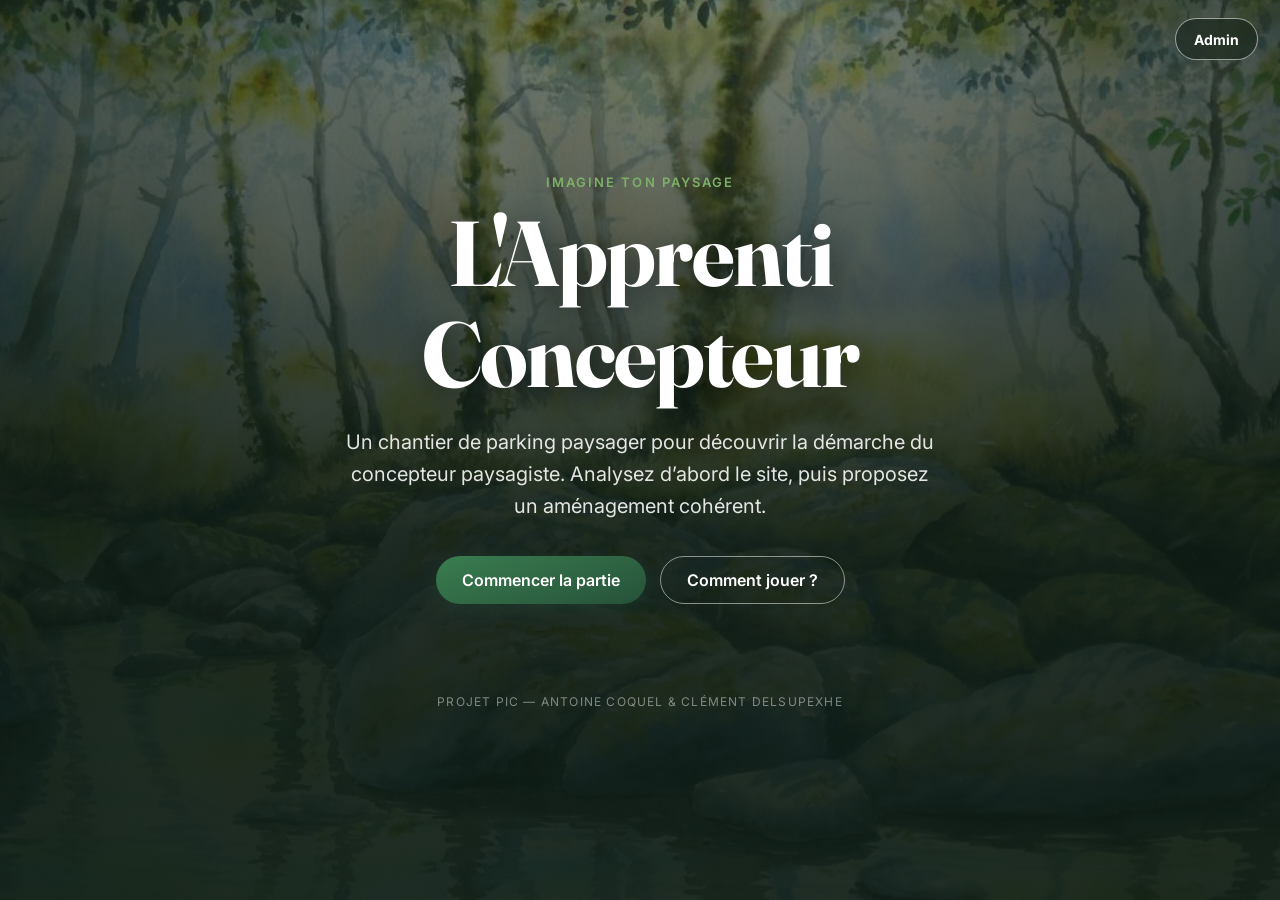
==== index.html @ 5ae13986 "Publier le chantier parking et ses plantations interactives" ====
<!DOCTYPE html>
<html lang="fr">

<head>
    <meta charset="UTF-8">
    <meta name="viewport"
          content="width=device-width, initial-scale=1.0, viewport-fit=cover">

    <title>L'Apprenti Concepteur — jeu du paysagiste</title>

    <meta name="description"
          content="Composez des ambiances végétales adaptées à chaque site et découvrez le métier de concepteur paysagiste.">

    <!-- Pour l'ajout à l'écran d'accueil sur tablette -->
    <meta name="theme-color" content="#1f3d2b">
    <meta name="mobile-web-app-capable" content="yes">
    <meta name="apple-mobile-web-app-capable" content="yes">
    <meta name="apple-mobile-web-app-status-bar-style" content="black-translucent">
    <meta name="apple-mobile-web-app-title" content="Apprenti Paysagiste">
    <link rel="manifest" href="manifest.json">
    <link rel="apple-touch-icon" href="image/icone.png">
    <link rel="icon" type="image/png" href="image/icone.png">

    <link rel="preconnect" href="https://fonts.googleapis.com">
    <link rel="preconnect" href="https://fonts.gstatic.com" crossorigin>
    <link rel="stylesheet"
          href="https://fonts.googleapis.com/css2?family=Fraunces:opsz,wght@9..144,500;9..144,700&family=Inter:wght@400;500;600;700&display=swap">

    <link rel="stylesheet" href="style.css">
</head>

<body>

<!-- ==========================================================
     ECRAN 1 — ACCUEIL
     ========================================================== -->

<section class="ecran ecran-accueil est-actif" id="ecran-accueil">

    <div class="accueil-decor" aria-hidden="true"></div>

    <!-- Accès administrateur : le code est demandé avant d'ouvrir admin.html -->
    <button class="bouton-admin-accueil" id="bouton-admin" type="button">
        Admin
    </button>

    <div class="contenu-accueil">

        <p class="sur-titre">Imagine ton paysage</p>

        <h1>L'Apprenti<br>Concepteur</h1>

        <p class="accroche">
            Un chantier de parking paysager pour découvrir la démarche du concepteur paysagiste.
            Analysez d’abord le site, puis proposez un aménagement cohérent.
        </p>

        <div class="boutons-accueil">
            <button class="bouton bouton-principal" id="bouton-jouer">
                Commencer la partie
            </button>

            <button class="bouton bouton-fantome" id="bouton-regles">
                Comment jouer&nbsp;?
            </button>
        </div>

        <p class="meilleur-score" id="meilleur-score"></p>

    </div>

    <p class="credit-accueil">
        Projet PIC — Antoine Coquel &amp; Clément Delsupexhe
    </p>

</section>


<!-- ==========================================================
     ECRAN 2 — LE JEU
     ========================================================== -->

<section class="ecran ecran-jeu" id="ecran-jeu">

    <header class="barre-haute">

        <div class="barre-haute-gauche">
            <div class="ligne-pastilles">
                <span class="pastille-mission" id="numero-mission">Chantier Parking</span>
                <span class="pastille-phase" id="phase-mission">Analyse</span>
            </div>
            <h2 id="titre-mission">Chargement…</h2>
        </div>

        <div class="barre-haute-droite">
            <button class="bouton-icone" id="bouton-retour-etape" type="button"
                    title="Retour à l’étape précédente" aria-label="Retour à l’étape précédente">←</button>
            <div class="compteur-score">
                <span class="compteur-label">Score</span>
                <strong id="score-courant">0</strong>
            </div>
            <button class="bouton-icone" id="bouton-plein-ecran"
                    title="Plein écran" aria-label="Passer en plein écran">⛶</button>
        </div>

    </header>

    <div class="jauge-etapes" id="jauge-etapes" aria-hidden="true"></div>

    <main class="plateau">

        <!-- ---------- Colonne de gauche : le site ---------- -->
        <section class="colonne-site">

            <div class="fiche-chantier">

                <p class="brief" id="brief-mission"></p>

                <div class="conditions" id="conditions-mission"></div>

                <p class="instruction-phase" id="instruction-phase"></p>
                <button class="bouton bouton-lien" id="bouton-indices-parking" type="button">
                    Revoir les indices du site
                </button>

            </div>

            <div class="scene" id="scene">

                <!-- Vue réelle du chantier : aucune modification graphique n'est appliquée. -->
                <img class="scene-photo" id="scene-photo"
                     src="image/jardintest.jpg"
                     alt="Vue réelle du site à aménager">

                <!-- Couche vectorielle du projet parking.
                     Le fond satellite reste inchangé : seules les formes sont dessinées par-dessus. -->
                <div class="scene-qgis"
                     id="scene-qgis"
                     aria-hidden="true"></div>

                <!-- Les boutons sont générés automatiquement selon les vues disponibles
                     pour chaque chantier : vue aérienne, vue piétonne, etc. -->
                <div class="scene-outils" id="scene-outils"
                     role="group" aria-label="Changer le point de vue du chantier"></div>

                <div class="scene-hotspots" id="scene-hotspots" aria-label="Points d’analyse"></div>

                <!-- Chantier Parking, phase Aménagement : rendu composé sur
                     l’orthophoto et repères de plantation. -->
                <canvas class="scene-rendu" id="scene-rendu"
                        aria-label="Vue aérienne de votre aménagement"></canvas>
                <div class="scene-arbres" id="scene-arbres"></div>
            </div>

        </section>

        <!-- ---------- Colonne de droite : analyse du parking ---------- -->
        <aside class="panneau-phase panneau-analyse" id="panneau-analyse">

            <div class="panneau-phase-tete">
                <p class="sur-titre">Chantier Parking</p>
                <h3>Analyse du site</h3>
            </div>

            <p class="panneau-phase-intro">
                Explorez les trois vues et touchez les yeux placés sur les images.
                Chaque point révèle une information utile pour préparer l’aménagement.
            </p>

            <div class="analyse-compteur">
                <strong id="analyse-compteur">0 / 5</strong>
                <span>éléments analysés</span>
            </div>

            <div class="analyse-liste" id="analyse-liste"></div>

            <div class="indice-global">
                <strong>Indice</strong>
                <p id="indice-global">Commencez par la vue aérienne pour comprendre l’organisation générale du site.</p>
            </div>

            <button class="bouton bouton-principal bouton-bloc"
                    id="bouton-passer-amenagement" disabled>
                Passer à l’aménagement →
            </button>

        </aside>

        <!-- ---------- Colonne de droite : aperçu de l'aménagement ---------- -->
        <aside class="panneau-phase panneau-amenagement" id="panneau-amenagement">

            <div class="panneau-phase-tete">
                <p class="sur-titre">Chantier Parking</p>
                <h3>Aménagement</h3>
            </div>

            <p class="panneau-phase-intro">
                Le projet est dessiné sur la même photo aérienne que le rendu réaliste.
                Les voies, les places et les plantations sont représentées par des couches vectorielles à l’échelle.
            </p>

            <div class="amenagement-resume amenagement-qgis-resume">
                <span>✓ Même tracé que dans le rendu réaliste</span>
                <span>✓ Places standard : 2,50 × 5,00 m</span>
                <span>✓ Voies de circulation : 6,00 m</span>
                <span>✓ Noue végétalisée au sud</span>
            </div>

            <div class="legende-qgis" aria-label="Légende du plan">
                <span><i class="legende-symbole legende-voie"></i> Circulation</span>
                <span><i class="legende-symbole legende-place"></i> Place perméable</span>
                <span><i class="legende-symbole legende-plantation"></i> Plantation</span>
                <span><i class="legende-symbole legende-noue"></i> Noue</span>
            </div>

            <button class="bouton bouton-principal bouton-bloc" id="bouton-rendu-parking">
                Voir le rendu réaliste →
            </button>

        </aside>

        <aside class="panneau-phase" id="panneau-rendu-parking">

            <div class="panneau-phase-tete">
                <p class="sur-titre">Chantier Parking</p>
                <h3>Rendu interactif</h3>
            </div>

            <button class="bouton bouton-fantome bouton-bloc" id="bouton-retour-qgis">
                Retour au plan QGIS
            </button>

            <p class="panneau-phase-intro">
                Choisissez les revêtements. Sur la vue aérienne, touchez un repère A
                pour choisir un arbre ou un repère V pour choisir des vivaces. Consultez la fiche avant de planter.
            </p>

            <div class="choix-bloc">
                <label class="filtre-titre" for="choix-voie">Revêtement des voies</label>
                <select class="choix-menu" id="choix-voie"></select>
            </div>

            <div class="choix-bloc">
                <label class="filtre-titre" for="choix-places">Revêtement des places</label>
                <select class="choix-menu" id="choix-places"></select>
            </div>

            <div class="choix-bloc">
                <p class="compteur-plantations" id="compteur-plantations" aria-live="polite"></p>
                <label class="filtre-titre" for="choix-plantation" id="libelle-plantation">Plantation</label>
                <p class="emplacement-courant" id="emplacement-courant"></p>
                <div class="champ-recherche">
                    <span class="loupe" aria-hidden="true">⌕</span>
                    <input type="search" id="recherche-plantation"
                           placeholder="Rechercher une plante…"
                           aria-label="Rechercher une plante">
                </div>
                <select class="choix-menu" id="choix-plantation" aria-describedby="emplacement-courant"></select>
                <div class="fiche-plantation" id="fiche-plantation" aria-live="polite"></div>
                <button class="bouton bouton-fantome bouton-bloc" id="bouton-planter" type="button" disabled>
                    Planter à cet emplacement
                </button>
            </div>

            <button class="bouton bouton-principal bouton-bloc" id="bouton-valider-parking" disabled>
                Valider l’aménagement
            </button>

        </aside>

    </main>

</section>


<!-- ==========================================================
     ECRAN 3 — BILAN FINAL / SCOREBOARD
     ========================================================== -->

<section class="ecran ecran-bilan" id="ecran-bilan">

    <div class="bilan-contenu">

        <p class="sur-titre">Fin de la mission</p>
        <h2 id="bilan-rang">—</h2>
        <p class="bilan-sous-titre" id="bilan-sous-titre"></p>

        <div class="bilan-chiffres">
            <div class="chiffre">
                <strong id="bilan-score">0</strong>
                <span>points</span>
            </div>
            <div class="chiffre">
                <strong id="bilan-pourcent">0 %</strong>
                <span>de réussite</span>
            </div>
            <div class="chiffre">
                <strong id="bilan-etoiles">0</strong>
                <span>étoiles / 6</span>
            </div>
        </div>

        <figure class="bilan-rendu" id="bilan-rendu">
            <canvas id="bilan-rendu-canvas"
                    aria-label="Vue aérienne de votre parking"></canvas>
            <canvas id="bilan-rendu-pieton"
                    aria-label="Votre parking vu depuis l’accès"></canvas>
            <figcaption>Votre parking, vu du ciel et depuis l’accès</figcaption>
        </figure>

        <table class="tableau-bilan">
            <thead>
                <tr>
                    <th>Chantier</th>
                    <th>Score</th>
                    <th>Étoiles</th>
                </tr>
            </thead>
            <tbody id="bilan-lignes"></tbody>
        </table>

        <div class="bloc-classement">

            <h3>Tableau des scores</h3>

            <form class="form-classement" id="form-classement">
                <input type="text" id="nom-joueur" maxlength="14"
                       placeholder="Votre prénom" aria-label="Votre prénom">
                <button class="bouton bouton-principal" type="submit">
                    Enregistrer
                </button>
            </form>

            <ol class="classement" id="classement"></ol>

        </div>

        <div class="boutons-bilan">
            <button class="bouton bouton-fantome" id="bouton-revoir">
                Revoir le détail du chantier
            </button>

            <button class="bouton bouton-fantome" id="bouton-retour-accueil">
                Retour à l'accueil
            </button>

            <button class="bouton bouton-principal" id="bouton-rejouer">
                Rejouer
            </button>
        </div>

    </div>

</section>


<!-- ==========================================================
     FENETRES (résultat de chantier, règles, détail)
     ========================================================== -->

<div class="voile" id="voile-resultat" role="dialog" aria-modal="true"
     aria-labelledby="resultat-titre">

    <div class="fenetre fenetre-resultat">

        <p class="sur-titre" id="resultat-etiquette">Chantier terminé</p>
        <h2 id="resultat-titre">Bravo !</h2>

        <div class="etoiles" id="resultat-etoiles" aria-hidden="true"></div>

        <canvas class="rendu-resultat" id="resultat-rendu"
                aria-label="Vue aérienne de votre parking"></canvas>
        <canvas class="rendu-resultat" id="resultat-rendu-pieton"
                aria-label="Votre parking vu depuis l’accès"></canvas>

        <p class="resultat-points">
            <strong id="resultat-score">0</strong>
            <span id="resultat-max">/ 560 points</span>
        </p>

        <div class="detail-plantes" id="resultat-detail"></div>

        <p class="conseil" id="resultat-conseil"></p>

        <button class="bouton bouton-fantome bouton-bloc" id="bouton-retour-resultat" type="button">
            ← Retour à mes choix
        </button>

        <button class="bouton bouton-principal bouton-bloc" id="bouton-suite">
            Voir mon bilan →
        </button>

    </div>

</div>


<div class="voile" id="voile-regles" role="dialog" aria-modal="true"
     aria-labelledby="regles-titre">

    <div class="fenetre">

        <p class="sur-titre">Règles du jeu</p>
        <h2 id="regles-titre">Le métier en 3 gestes</h2>

        <ol class="liste-regles">
            <li>
                <strong>Analyser.</strong>
                Sur le chantier Parking, passez de la vue aérienne aux vues piétonnes
                et touchez les yeux pour découvrir les contraintes du site.
            </li>
            <li>
                <strong>Aménager.</strong>
                Une fois l’analyse terminée, le jeu passe à la phase d’aménagement.
                Consultez le plan QGIS, puis ouvrez le rendu réaliste et choisissez les revêtements.
            </li>
            <li>
                <strong>Choisir les végétaux.</strong>
                Plantez les arbres de la bande centrale et de la noue. Choisissez des vivaces pour le bord du parking et la noue. Consultez les fiches pour vérifier si les plantes conviennent.
            </li>
        </ol>

        <button class="bouton bouton-principal bouton-bloc" id="bouton-fermer-regles">
            C'est compris
        </button>

    </div>

</div>


<div class="voile" id="voile-detail" role="dialog" aria-modal="true">

    <div class="fenetre">

        <p class="sur-titre">Détail de la partie</p>
        <h2>Détail du chantier Parking</h2>

        <div id="detail-partie"></div>

        <button class="bouton bouton-principal bouton-bloc" id="bouton-fermer-detail">
            Fermer
        </button>

    </div>

</div>


<!-- ==========================================================
     FENETRE — POINT D'ANALYSE
     ========================================================== -->

<div class="voile" id="voile-analyse" role="dialog" aria-modal="true"
     aria-labelledby="analyse-titre">

    <div class="fenetre fenetre-analyse">

        <p class="sur-titre">Observation du site</p>
        <h2 id="analyse-titre">Point d’analyse</h2>

        <div class="bloc-indice-analyse bloc-indice-unique">
            <strong>Indice</strong>
            <p id="analyse-indice"></p>
        </div>

        <button class="bouton bouton-principal bouton-bloc" id="bouton-fermer-analyse">
            Continuer l’analyse
        </button>

    </div>

</div>


<div class="voile" id="voile-indices-parking" role="dialog" aria-modal="true"
     aria-labelledby="titre-indices-parking">
    <div class="fenetre fenetre-analyse">
        <h2 id="titre-indices-parking">Indices du site</h2>
        <div id="liste-indices-parking" class="liste-indices-parking"></div>
        <button class="bouton bouton-principal bouton-bloc" id="bouton-fermer-indices" type="button">
            Revenir à l’aménagement
        </button>
    </div>
</div>


<!-- ==========================================================
     FENETRE — CONNEXION ADMINISTRATEUR
     ========================================================== -->

<div class="voile" id="voile-admin" role="dialog" aria-modal="true"
     aria-labelledby="admin-titre">

    <div class="fenetre fenetre-admin">

        <p class="sur-titre">Espace réservé</p>
        <h2 id="admin-titre">Accès administrateur</h2>

        <p class="texte-admin">
            Entrez le code administrateur pour ouvrir les réglages du jeu.
        </p>

        <input
            class="champ-admin"
            type="password"
            id="code-admin"
            autocomplete="off"
            placeholder="Code administrateur"
            aria-label="Code administrateur">

        <p class="erreur-admin" id="erreur-admin" aria-live="polite"></p>

        <div class="actions-admin">
            <button class="bouton bouton-fantome" id="annuler-admin" type="button">
                Annuler
            </button>

            <button class="bouton bouton-principal" id="valider-admin" type="button">
                Ouvrir l'administration
            </button>
        </div>

    </div>

</div>


<div class="info-bulle" id="info-bulle" role="status" aria-live="polite"></div>


<script src="data/plantes-embarquees.js"></script>
<script src="image/parking/rendu/sprites.js"></script>
<script src="image/parking/rendu/sprites-pieton.js"></script>
<script src="rendu-parking.js"></script>
<script src="qgis/parking_local_a_recaler/parking-qgis.js"></script>
<script src="rendu-pieton.js"></script>
<script src="script.js"></script>
<script src="parking-amenagement.js"></script>

</body>

</html>
---- style.css ----
/* ==========================================================
   L'APPRENTI CONCEPTEUR — feuille de style
   Thème : nature / conception paysagère
   ========================================================== */

:root {

    /* Couleurs végétales */
    --vert-foret:    #1b3a28;
    --vert-profond:  #26523a;
    --vert:          #3a7d4f;
    --vert-clair:    #7fb069;
    --mousse:        #d7e5cd;

    /* Couleurs minérales */
    --terre:         #b26a44;
    --terre-claire:  #e8d3c0;
    --sable:         #f5f1e6;
    --papier:        #fdfcf8;
    --encre:         #1d241f;
    --encre-douce:   #5d6b60;
    --ligne:          rgba(29, 36, 31, .10);

    /* Signalétique */
    --soleil:        #e0a731;
    --eau:           #3f87a6;
    --succes:        #3a7d4f;
    --echec:         #c0563b;

    /* Formes */
    --rayon:         18px;
    --rayon-petit:   12px;
    --ombre-douce:   0 2px 6px rgba(29, 36, 31, .06),
                     0 12px 28px rgba(29, 36, 31, .08);
    --ombre-forte:   0 18px 48px rgba(29, 36, 31, .22);

    /* Typographie */
    --titre: "Fraunces", "Iowan Old Style", Georgia, serif;
    --texte: "Inter", -apple-system, BlinkMacSystemFont, "Segoe UI", sans-serif;
}

* { box-sizing: border-box; }

html, body {
    margin: 0;
    padding: 0;
    height: 100%;
}

body {
    font-family: var(--texte);
    color: var(--encre);
    background-color: var(--sable);
    font-size: 16px;
    line-height: 1.5;
    -webkit-tap-highlight-color: transparent;
    -webkit-text-size-adjust: 100%;
    overscroll-behavior: none;
}

h1, h2, h3 {
    font-family: var(--titre);
    font-weight: 700;
    line-height: 1.1;
    margin: 0;
}

.sur-titre {
    margin: 0 0 10px;
    font-size: 13px;
    font-weight: 600;
    letter-spacing: .16em;
    text-transform: uppercase;
    color: var(--vert-clair);
}


/* ==========================================================
   GESTION DES ECRANS
   ========================================================== */

.ecran {
    display: none;
    min-height: 100%;
}

.ecran.est-actif {
    display: flex;
    flex-direction: column;
    animation: apparition .45s ease both;
}

@keyframes apparition {
    from { opacity: 0; transform: translateY(12px); }
    to   { opacity: 1; transform: none; }
}


/* ==========================================================
   BOUTONS
   ========================================================== */

.bouton {
    font-family: var(--texte);
    font-size: 16px;
    font-weight: 600;
    min-height: 48px;
    padding: 13px 26px;
    border: 0;
    border-radius: 999px;
    cursor: pointer;
    transition: transform .15s ease, box-shadow .2s ease,
                background-color .2s ease, color .2s ease;
    touch-action: manipulation;
}

.bouton-principal {
    background: linear-gradient(160deg, var(--vert) 0%, var(--vert-profond) 100%);
    color: #fff;
    box-shadow: 0 6px 18px rgba(38, 82, 58, .32);
}

.bouton-principal:hover  { transform: translateY(-2px); }
.bouton-principal:active { transform: translateY(1px); }

.bouton-principal:disabled {
    background: #cdd3cc;
    color: #8b948c;
    box-shadow: none;
    cursor: not-allowed;
    transform: none;
}

.bouton-fantome {
    background: transparent;
    color: var(--vert-profond);
    border: 1.5px solid rgba(38, 82, 58, .28);
}

.bouton-fantome:hover {
    background: var(--mousse);
    border-color: var(--vert);
}

.bouton-fantome:disabled {
    opacity: .4;
    cursor: not-allowed;
}

.bouton-fantome:disabled:hover {
    background: transparent;
    border-color: rgba(38, 82, 58, .28);
}

.bouton-lien {
    background: none;
    border: 0;
    padding: 6px 0;
    min-height: 36px;
    color: var(--vert);
    font-size: 14px;
    font-weight: 600;
    text-align: left;
    text-decoration: underline;
    text-decoration-color: rgba(58, 125, 79, .35);
    text-underline-offset: 4px;
}

.bouton-bloc {
    display: block;
    width: 100%;
    margin-top: 18px;
}

.bouton-icone {
    width: 44px;
    height: 44px;
    border: 0;
    border-radius: 50%;
    background: rgba(255, 255, 255, .14);
    color: #fff;
    font-size: 18px;
    cursor: pointer;
    transition: background-color .2s ease;
}

.bouton-icone:hover { background: rgba(255, 255, 255, .28); }

:focus-visible {
    outline: 3px solid var(--soleil);
    outline-offset: 2px;
}


/* ==========================================================
   ECRAN 1 — ACCUEIL
   ========================================================== */

.ecran-accueil {
    position: relative;
    justify-content: center;
    align-items: center;
    text-align: center;
    padding: 40px 24px calc(56px + env(safe-area-inset-bottom));
    color: #fff;
    overflow: hidden;
    background: var(--vert-foret);
}

.accueil-decor {
    position: absolute;
    inset: 0;
    background:
        radial-gradient(120% 80% at 50% 0%,
            rgba(27, 58, 40, .35) 0%, rgba(11, 26, 18, .88) 75%),
        url("image/jardintest.jpg") center / cover no-repeat;
    transform: scale(1.04);
    animation: respiration 26s ease-in-out infinite alternate;
}

@keyframes respiration {
    from { transform: scale(1.04) translateY(0); }
    to   { transform: scale(1.12) translateY(-10px); }
}

.contenu-accueil {
    position: relative;
    max-width: 620px;
}

.contenu-accueil h1 {
    font-size: clamp(44px, 9vw, 92px);
    letter-spacing: -.02em;
    margin-bottom: 22px;
    text-shadow: 0 6px 30px rgba(0, 0, 0, .45);
}

.accroche {
    font-size: clamp(16px, 2.1vw, 20px);
    line-height: 1.6;
    color: rgba(255, 255, 255, .88);
    margin: 0 auto 34px;
    max-width: 30em;
}

.boutons-accueil {
    display: flex;
    flex-wrap: wrap;
    gap: 14px;
    justify-content: center;
}

.ecran-accueil .bouton-fantome {
    color: #fff;
    border-color: rgba(255, 255, 255, .5);
}

.ecran-accueil .bouton-fantome:hover {
    background: rgba(255, 255, 255, .14);
    border-color: #fff;
}

.meilleur-score {
    margin: 28px 0 0;
    font-size: 14px;
    letter-spacing: .04em;
    color: rgba(255, 255, 255, .7);
    min-height: 21px;
}

.credit-accueil {
    position: relative;
    margin: 40px 0 0;
    font-size: 12px;
    letter-spacing: .1em;
    text-transform: uppercase;
    color: rgba(255, 255, 255, .45);
}


/* ==========================================================
   ECRAN 2 — BARRE HAUTE
   ========================================================== */

.ecran-jeu { background: var(--sable); }

.barre-haute {
    display: flex;
    align-items: center;
    justify-content: space-between;
    gap: 16px;
    padding: 14px 24px;
    padding-top: calc(14px + env(safe-area-inset-top));
    background: linear-gradient(120deg, var(--vert-foret), var(--vert-profond));
    color: #fff;
}

.barre-haute-gauche  { min-width: 0; }
.barre-haute-droite  { display: flex; align-items: center; gap: 14px; }

.pastille-mission {
    display: inline-block;
    font-size: 11px;
    font-weight: 700;
    letter-spacing: .14em;
    text-transform: uppercase;
    color: var(--vert-clair);
}

.barre-haute h2 {
    font-size: clamp(19px, 2.6vw, 27px);
    margin-top: 2px;
}

.compteur-score {
    display: flex;
    flex-direction: column;
    align-items: flex-end;
    line-height: 1.1;
}

.compteur-label {
    font-size: 10px;
    letter-spacing: .14em;
    text-transform: uppercase;
    color: rgba(255, 255, 255, .6);
}

.compteur-score strong {
    font-family: var(--titre);
    font-size: 26px;
}


/* Jauge des 5 chantiers */

.jauge-etapes {
    display: flex;
    gap: 4px;
    padding: 0 24px;
    background: var(--vert-profond);
}

.jauge-etapes span {
    flex: 1;
    height: 5px;
    border-radius: 999px;
    background: rgba(255, 255, 255, .16);
    transition: background-color .4s ease;
}

.jauge-etapes span.est-faite    { background: var(--vert-clair); }
.jauge-etapes span.est-courante { background: var(--soleil); }


/* ==========================================================
   PLATEAU DE JEU
   ========================================================== */

.plateau {
    flex: 1;
    display: grid;
    grid-template-columns: minmax(0, 1fr) 372px;
    gap: 22px;
    padding: 22px 24px calc(22px + env(safe-area-inset-bottom));
    align-items: start;
}

.colonne-site {
    display: flex;
    flex-direction: column;
    gap: 14px;
    min-width: 0;
}


/* ---------- Fiche de chantier ---------- */

.fiche-chantier {
    background: var(--papier);
    border-radius: var(--rayon);
    border-left: 5px solid var(--terre);
    padding: 16px 20px;
    box-shadow: var(--ombre-douce);
}

.brief {
    margin: 0 0 12px;
    font-size: 15.5px;
    color: var(--encre-douce);
    max-width: 78ch;
}

.conditions {
    display: flex;
    flex-wrap: wrap;
    gap: 8px;
    margin-bottom: 4px;
}

.condition {
    display: inline-flex;
    align-items: center;
    gap: 7px;
    padding: 7px 14px;
    border-radius: 999px;
    background: var(--mousse);
    color: var(--vert-foret);
    font-size: 13.5px;
    font-weight: 600;
}

.condition.est-expo { background: #fbeccd; color: #7a5410; }
.condition.est-hum  { background: #d9ebf2; color: #1c4e63; }


/* ---------- La scène ---------- */

.scene {
    position: relative;
    width: 100%;
    aspect-ratio: 16 / 9;
    border-radius: var(--rayon);
    overflow: hidden;
    box-shadow: var(--ombre-douce);
    background: #cfe3ee;
}

.scene-photo,
.scene-slots {
    position: absolute;
    inset: 0;
}

.scene-photo {
    width: 100%;
    height: 100%;
    object-fit: cover;
    display: block;
    z-index: 1;
    transition: opacity .28s ease;
}


.scene-slots {
    z-index: 4;
}


.scene-outils {
    position: absolute;
    top: 12px;
    left: 12px;
    z-index: 6;
    display: flex;
    flex-wrap: wrap;
    gap: 4px;
    max-width: calc(100% - 24px);
    padding: 4px;
    border-radius: 999px;
    background: rgba(253, 252, 248, .88);
    box-shadow: 0 4px 18px rgba(29, 36, 31, .18);
    backdrop-filter: blur(8px);
}

.scene-mode {
    appearance: none;
    border: 0;
    background: transparent;
    color: var(--vert-foret);
    font: inherit;
    font-size: 12px;
    font-weight: 700;
    padding: 7px 11px;
    border-radius: 999px;
    cursor: pointer;
    touch-action: manipulation;
}

.scene-mode.est-actif {
    color: white;
    background: var(--vert-profond);
}

.scene-mode:focus-visible {
    outline: 3px solid rgba(224, 167, 49, .8);
    outline-offset: 2px;
}


/* Les emplacements de plantation */

.emplacement {
    position: absolute;
    transform: translate(-50%, -100%);
    padding: 0;
    border: 0;
    background: none;
    cursor: pointer;
    display: flex;
    flex-direction: column;
    align-items: center;
    justify-content: flex-end;
    touch-action: manipulation;
    transition: transform .2s ease;
}

.emplacement:hover { transform: translate(-50%, -100%) scale(1.04); }

.emplacement-trou {
    width: 100%;
    aspect-ratio: 1 / 1;
    border-radius: 50% 50% 46% 46%;
    border: 2.5px dashed rgba(255, 255, 255, .8);
    background: rgba(27, 58, 40, .28);
    display: flex;
    align-items: center;
    justify-content: center;
    font-size: clamp(8px, 1.05vw, 11px);
    font-weight: 700;
    letter-spacing: .04em;
    text-transform: uppercase;
    overflow: hidden;
    padding: 2px;
    text-align: center;
    line-height: 1.1;
    color: #fff;
    text-shadow: 0 1px 3px rgba(0, 0, 0, .5);
    -webkit-backdrop-filter: blur(1px);
    backdrop-filter: blur(1px);
}

.emplacement.est-vise .emplacement-trou {
    border-color: var(--soleil);
    border-style: solid;
    background: rgba(224, 167, 49, .3);
    animation: pulsation 1.5s ease-in-out infinite;
}

@keyframes pulsation {
    50% { box-shadow: 0 0 0 10px rgba(224, 167, 49, .18); }
}

.emplacement.est-plante { cursor: pointer; }

.emplacement-plante {
    width: 100%;
    animation: pousse .5s cubic-bezier(.2, 1.4, .4, 1) both;
    transform-origin: bottom center;
    filter: drop-shadow(0 6px 10px rgba(0, 0, 0, .28));
}

@keyframes pousse {
    from { transform: scaleY(.1) scaleX(.6); opacity: 0; }
    to   { transform: none; opacity: 1; }
}

.emplacement-plante svg { width: 100%; display: block; }

.etiquette-plante {
    margin-top: 2px;
    max-width: 150px;
    padding: 3px 9px;
    border-radius: 999px;
    background: rgba(255, 255, 255, .92);
    color: var(--vert-foret);
    font-size: 10.5px;
    font-weight: 700;
    white-space: nowrap;
    overflow: hidden;
    text-overflow: ellipsis;
    box-shadow: 0 2px 6px rgba(0, 0, 0, .18);
}

.emplacement .retirer {
    position: absolute;
    top: -6px;
    right: -6px;
    width: 26px;
    height: 26px;
    border-radius: 50%;
    border: 0;
    background: #fff;
    color: var(--echec);
    font-size: 14px;
    font-weight: 700;
    line-height: 1;
    cursor: pointer;
    box-shadow: 0 2px 6px rgba(0, 0, 0, .25);
    display: flex;
    align-items: center;
    justify-content: center;
}


/* ---------- Barre d'actions ---------- */

.barre-actions {
    display: flex;
    align-items: center;
    justify-content: space-between;
    flex-wrap: wrap;
    gap: 12px;
    padding: 12px 18px;
    background: var(--papier);
    border-radius: var(--rayon);
    box-shadow: var(--ombre-douce);
}

.progression {
    margin: 0;
    font-size: 14.5px;
    font-weight: 600;
    color: var(--encre-douce);
}

.actions-droite { display: flex; gap: 10px; flex-wrap: wrap; }


/* ==========================================================
   CATALOGUE
   ========================================================== */

.catalogue {
    display: flex;
    flex-direction: column;
    background: var(--papier);
    border-radius: var(--rayon);
    box-shadow: var(--ombre-douce);
    overflow: hidden;
    max-height: calc(100vh - 150px);
    position: sticky;
    top: 22px;
}

.catalogue-tete {
    display: flex;
    align-items: center;
    justify-content: space-between;
    gap: 10px;
    padding: 15px 18px;
    background: var(--vert-profond);
    color: #fff;
}

.catalogue-tete h3 { font-size: 18px; }

.bouton-replier { display: none; }

.catalogue-corps {
    padding: 16px 18px 18px;
    overflow-y: auto;
    -webkit-overflow-scrolling: touch;
}


/* Recherche */

.champ-recherche { position: relative; margin-bottom: 12px; }

.loupe {
    position: absolute;
    left: 14px;
    top: 50%;
    transform: translateY(-50%);
    font-size: 19px;
    color: var(--encre-douce);
    pointer-events: none;
}

#recherche-plante {
    width: 100%;
    min-height: 48px;
    padding: 12px 14px 12px 40px;
    font-family: var(--texte);
    font-size: 16px;
    color: var(--encre);
    background: var(--sable);
    border: 1.5px solid #e2ded1;
    border-radius: var(--rayon-petit);
    -webkit-appearance: none;
}

#recherche-plante:focus {
    border-color: var(--vert-clair);
    background: #fff;
    outline: none;
}


/* Filtres */

.bloc-filtres {
    border: 1.5px solid #ece8dc;
    border-radius: var(--rayon-petit);
    padding: 0 14px;
    margin-bottom: 14px;
}

.bloc-filtres summary {
    padding: 13px 0;
    font-weight: 700;
    font-size: 14.5px;
    cursor: pointer;
    color: var(--vert-profond);
    list-style: none;
}

.bloc-filtres summary::-webkit-details-marker { display: none; }

.bloc-filtres summary::after {
    content: "▾";
    float: right;
    transition: transform .2s ease;
}

.bloc-filtres[open] summary::after { transform: rotate(180deg); }

.filtre { margin-bottom: 14px; }

.filtre-titre {
    margin: 0 0 8px;
    font-size: 11px;
    font-weight: 700;
    letter-spacing: .12em;
    text-transform: uppercase;
    color: var(--encre-douce);
}

.puces { display: flex; flex-wrap: wrap; gap: 7px; }

.puce {
    min-height: 40px;
    padding: 8px 15px;
    border-radius: 999px;
    border: 1.5px solid #ddd8c9;
    background: #fff;
    color: var(--encre-douce);
    font-family: var(--texte);
    font-size: 13.5px;
    font-weight: 600;
    cursor: pointer;
    transition: all .18s ease;
    touch-action: manipulation;
}

.puce:hover { border-color: var(--vert-clair); }

.puce.est-active {
    background: var(--vert-profond);
    border-color: var(--vert-profond);
    color: #fff;
}


/* Résultats */

.nombre-resultats {
    margin: 4px 0 12px;
    font-size: 13px;
    font-weight: 600;
    color: var(--encre-douce);
}

.liste-plantes { display: flex; flex-direction: column; gap: 9px; }

.plante {
    display: flex;
    align-items: center;
    gap: 12px;
    padding: 11px 13px;
    background: var(--sable);
    border: 1.5px solid transparent;
    border-radius: var(--rayon-petit);
    text-align: left;
    font-family: var(--texte);
    cursor: pointer;
    transition: all .18s ease;
    touch-action: manipulation;
}

.plante:hover {
    background: #fff;
    border-color: var(--vert-clair);
    transform: translateX(3px);
}

.plante.est-utilisee { opacity: .45; }

.plante-vignette {
    flex: 0 0 42px;
    width: 42px;
    height: 42px;
    border-radius: 11px;
    background: var(--mousse);
    display: flex;
    align-items: center;
    justify-content: center;
    overflow: hidden;
}

.plante-vignette svg { width: 34px; height: 34px; }

.plante-texte { min-width: 0; flex: 1; }

.plante-nom {
    display: block;
    font-size: 14.5px;
    font-weight: 700;
    color: var(--encre);
}

.plante-scientifique {
    display: block;
    font-size: 12px;
    font-style: italic;
    color: var(--encre-douce);
    white-space: nowrap;
    overflow: hidden;
    text-overflow: ellipsis;
}

.plante-etiquettes {
    display: flex;
    flex-wrap: wrap;
    gap: 5px;
    margin-top: 6px;
}

.mini {
    padding: 2px 8px;
    border-radius: 999px;
    background: #fff;
    border: 1px solid #e6e1d3;
    font-size: 10.5px;
    font-weight: 600;
    color: var(--encre-douce);
}

.mini.est-groupe { background: var(--mousse); border-color: transparent; color: var(--vert-foret); }
.mini.est-expo   { background: #fbeccd; border-color: transparent; color: #7a5410; }
.mini.est-hum    { background: #d9ebf2; border-color: transparent; color: #1c4e63; }

.plante-ajout {
    flex: 0 0 38px;
    width: 38px;
    height: 38px;
    border-radius: 50%;
    border: 0;
    background: var(--vert);
    color: #fff;
    font-size: 21px;
    line-height: 1;
    pointer-events: none;
}

.message-vide {
    padding: 28px 12px;
    text-align: center;
    font-size: 14px;
    color: var(--encre-douce);
}


/* ==========================================================
   FENETRES MODALES
   ========================================================== */

.voile {
    position: fixed;
    inset: 0;
    z-index: 40;
    display: none;
    align-items: center;
    justify-content: center;
    padding: 20px;
    background: rgba(12, 24, 17, .6);
    -webkit-backdrop-filter: blur(5px);
    backdrop-filter: blur(5px);
}

.voile.est-ouvert { display: flex; animation: apparition .3s ease both; }

.fenetre {
    width: 100%;
    max-width: 560px;
    max-height: 90vh;
    overflow-y: auto;
    padding: 30px 32px 32px;
    background: var(--papier);
    border-radius: 26px;
    box-shadow: var(--ombre-forte);
    animation: monte .35s cubic-bezier(.2, 1.2, .4, 1) both;
}

@keyframes monte {
    from { transform: translateY(26px) scale(.97); opacity: 0; }
    to   { transform: none; opacity: 1; }
}

.fenetre h2 { font-size: 30px; margin-bottom: 14px; }

.etoiles {
    font-size: 30px;
    letter-spacing: 6px;
    color: var(--soleil);
    margin-bottom: 6px;
}

.etoiles .vide { color: #ddd8c9; }

.resultat-points {
    margin: 0 0 20px;
    font-family: var(--titre);
    color: var(--vert-profond);
}

.resultat-points strong { font-size: 40px; }
.resultat-points span   { font-size: 16px; color: var(--encre-douce); }

.detail-plantes { display: flex; flex-direction: column; gap: 8px; }

.ligne-detail {
    display: flex;
    align-items: center;
    gap: 12px;
    padding: 11px 14px;
    background: var(--sable);
    border-radius: var(--rayon-petit);
}

.ligne-detail-nom {
    flex: 1;
    min-width: 0;
    font-size: 14.5px;
    font-weight: 600;
}

.ligne-detail-nom small {
    display: block;
    font-weight: 400;
    font-size: 12px;
    color: var(--encre-douce);
}

.verdicts { display: flex; gap: 5px; }

.verdict {
    width: 30px;
    height: 30px;
    border-radius: 9px;
    display: flex;
    align-items: center;
    justify-content: center;
    font-size: 14px;
    font-weight: 700;
    color: #fff;
    background: var(--succes);
}

.verdict.est-faux { background: var(--echec); }

.ligne-detail-points {
    font-family: var(--titre);
    font-weight: 700;
    min-width: 46px;
    text-align: right;
    color: var(--vert-profond);
}

.conseil {
    margin: 20px 0 0;
    padding: 14px 16px;
    background: var(--mousse);
    border-radius: var(--rayon-petit);
    font-size: 14.5px;
    color: var(--vert-foret);
}

.liste-regles {
    margin: 0;
    padding-left: 22px;
    font-size: 15px;
    color: var(--encre-douce);
}

.liste-regles li { margin-bottom: 14px; }
.liste-regles strong { color: var(--encre); }


/* ==========================================================
   ECRAN 3 — BILAN
   ========================================================== */

.ecran-bilan {
    align-items: center;
    padding: 46px 24px calc(46px + env(safe-area-inset-bottom));
    background:
        radial-gradient(90% 60% at 50% 0%, #2b5b3f 0%, var(--vert-foret) 70%);
    color: #fff;
}

.bilan-contenu { width: 100%; max-width: 660px; text-align: center; }

.ecran-bilan h2 {
    font-size: clamp(32px, 6vw, 52px);
    margin-bottom: 10px;
}

.bilan-sous-titre {
    margin: 0 auto 32px;
    max-width: 34em;
    color: rgba(255, 255, 255, .78);
    font-size: 16px;
}

.bilan-chiffres {
    display: grid;
    grid-template-columns: repeat(3, 1fr);
    gap: 12px;
    margin-bottom: 30px;
}

.chiffre {
    padding: 18px 10px;
    background: rgba(255, 255, 255, .09);
    border: 1px solid rgba(255, 255, 255, .14);
    border-radius: var(--rayon);
}

.chiffre strong {
    display: block;
    font-family: var(--titre);
    font-size: clamp(26px, 5vw, 38px);
    color: #fff;
}

.chiffre span {
    font-size: 11.5px;
    letter-spacing: .1em;
    text-transform: uppercase;
    color: rgba(255, 255, 255, .6);
}

.tableau-bilan {
    width: 100%;
    border-collapse: collapse;
    margin-bottom: 34px;
    background: rgba(255, 255, 255, .06);
    border-radius: var(--rayon);
    overflow: hidden;
}

.tableau-bilan th,
.tableau-bilan td {
    padding: 12px 16px;
    text-align: left;
    font-size: 14.5px;
    border-bottom: 1px solid rgba(255, 255, 255, .1);
}

.tableau-bilan th {
    font-size: 11px;
    letter-spacing: .1em;
    text-transform: uppercase;
    color: rgba(255, 255, 255, .55);
    font-weight: 600;
}

.tableau-bilan td:last-child,
.tableau-bilan th:last-child { text-align: right; }

.tableau-bilan tr:last-child td { border-bottom: 0; }

.bloc-classement {
    padding: 24px;
    background: rgba(255, 255, 255, .06);
    border: 1px solid rgba(255, 255, 255, .14);
    border-radius: var(--rayon);
    margin-bottom: 28px;
}

.bloc-classement h3 { font-size: 21px; margin-bottom: 16px; }

.form-classement {
    display: flex;
    gap: 10px;
    margin-bottom: 18px;
}

#nom-joueur {
    flex: 1;
    min-width: 0;
    min-height: 48px;
    padding: 12px 16px;
    font-family: var(--texte);
    font-size: 16px;
    color: #fff;
    background: rgba(255, 255, 255, .1);
    border: 1.5px solid rgba(255, 255, 255, .22);
    border-radius: 999px;
    -webkit-appearance: none;
}

#nom-joueur::placeholder { color: rgba(255, 255, 255, .45); }

#nom-joueur:focus { outline: none; border-color: var(--vert-clair); }

.classement { margin: 0; padding: 0; list-style: none; text-align: left; }

.classement li {
    display: flex;
    align-items: center;
    gap: 12px;
    padding: 11px 6px;
    border-bottom: 1px solid rgba(255, 255, 255, .08);
    font-size: 15px;
}

.classement li:last-child { border-bottom: 0; }

.classement .place {
    width: 28px;
    height: 28px;
    flex: 0 0 28px;
    border-radius: 50%;
    background: rgba(255, 255, 255, .12);
    display: flex;
    align-items: center;
    justify-content: center;
    font-size: 13px;
    font-weight: 700;
}

.classement li:first-child .place { background: var(--soleil); color: #3a2a05; }

.classement .qui   { flex: 1; font-weight: 600; }
.classement .quand { font-size: 12px; color: rgba(255, 255, 255, .5); }
.classement .pts   { font-family: var(--titre); font-weight: 700; }

.classement li.est-nouveau {
    background: rgba(224, 167, 49, .14);
    border-radius: 10px;
}

.classement-vide {
    padding: 14px 6px;
    color: rgba(255, 255, 255, .55);
    font-size: 14px;
}

.boutons-bilan {
    display: flex;
    gap: 12px;
    justify-content: center;
    flex-wrap: wrap;
}

.ecran-bilan .bouton-fantome { color: #fff; border-color: rgba(255, 255, 255, .45); }
.ecran-bilan .bouton-fantome:hover { background: rgba(255, 255, 255, .12); }


/* Détail de partie (fenêtre) */

.detail-chantier { margin-bottom: 22px; }

.detail-chantier h3 {
    font-size: 18px;
    margin-bottom: 4px;
}

.detail-chantier .detail-sous { 
    margin: 0 0 10px;
    font-size: 13px;
    color: var(--encre-douce);
}


/* ==========================================================
   INFO-BULLE (messages courts)
   ========================================================== */

.info-bulle {
    position: fixed;
    left: 50%;
    bottom: calc(26px + env(safe-area-inset-bottom));
    transform: translate(-50%, 24px);
    z-index: 60;
    max-width: 88vw;
    padding: 13px 22px;
    background: var(--encre);
    color: #fff;
    font-size: 14.5px;
    font-weight: 600;
    border-radius: 999px;
    box-shadow: var(--ombre-forte);
    opacity: 0;
    pointer-events: none;
    transition: opacity .25s ease, transform .25s ease;
}

.info-bulle.est-visible { opacity: 1; transform: translate(-50%, 0); }


/* ==========================================================
   RESPONSIVE — TABLETTE PAYSAGE
   ========================================================== */

@media (max-width: 1180px) {

    .plateau { grid-template-columns: minmax(0, 1fr) 320px; gap: 16px; padding: 16px; }
    .catalogue { top: 16px; }

}


/* ---------- Tablette portrait & mobile ---------- */

@media (max-width: 900px) {

    .plateau {
        grid-template-columns: 1fr;
        padding: 14px 14px 0;
        gap: 12px;
    }

    .barre-haute { padding: 12px 16px; padding-top: calc(12px + env(safe-area-inset-top)); }
    .jauge-etapes { padding: 0 16px; }

    .fiche-chantier { padding: 14px 16px; }
    .brief { font-size: 15px; }

    /* Le catalogue devient un panneau bas, replié par défaut */
    .catalogue {
        position: sticky;
        top: auto;
        bottom: 0;
        max-height: 56vh;
        border-radius: var(--rayon) var(--rayon) 0 0;
        box-shadow: 0 -10px 30px rgba(29, 36, 31, .16);
        z-index: 20;
    }

    .catalogue-tete { cursor: pointer; padding: 13px 16px; }
    .bouton-replier { display: block; }

    .catalogue.est-repliee .catalogue-corps { display: none; }
    .catalogue.est-repliee .bouton-replier { transform: rotate(180deg); }

    .catalogue-corps { max-height: calc(56vh - 56px); }

    .barre-actions { padding: 12px 14px; }
    .progression { width: 100%; }
    .actions-droite { width: 100%; }
    .actions-droite .bouton { flex: 1; }

    .fenetre { padding: 26px 22px 28px; border-radius: 22px; }
    .fenetre h2 { font-size: 26px; }

}


/* ---------- Téléphone ---------- */

@media (max-width: 560px) {

    .barre-haute h2 { font-size: 18px; }
    .compteur-score strong { font-size: 21px; }

    .scene { aspect-ratio: 4 / 3; }

    .bilan-chiffres { grid-template-columns: 1fr; }
    .form-classement { flex-direction: column; }
    .boutons-bilan .bouton { width: 100%; }

    .etiquette-plante { font-size: 9.5px; max-width: 96px; }

    .tableau-bilan th, .tableau-bilan td { padding: 10px 12px; font-size: 13.5px; }

}


/* ---------- Écrans très larges ---------- */

@media (min-width: 1500px) {

    .plateau { max-width: 1640px; margin: 0 auto; grid-template-columns: minmax(0, 1fr) 400px; }

}


/* ---------- Confort / accessibilité ---------- */

@media (prefers-reduced-motion: reduce) {

    *, *::before, *::after {
        animation-duration: .01ms !important;
        animation-iteration-count: 1 !important;
        transition-duration: .01ms !important;
    }

}

@media (hover: none) {

    .plante:hover { transform: none; background: var(--sable); border-color: transparent; }
    .emplacement:hover { transform: translate(-50%, -100%); }

}


/* Vue chantier hybride : réglages tablette */
@media (max-width: 700px) {
    .scene-outils {
        top: 8px;
        left: 8px;
    }

    .scene-mode {
        padding: 8px 10px;
        font-size: 11px;
    }
}


/* ==========================================================
   AJOUT V1 — ACCES ADMINISTRATEUR
   ========================================================== */

.bouton-admin-accueil {
    position: absolute;
    z-index: 4;
    top: calc(18px + env(safe-area-inset-top));
    right: 22px;

    min-height: 42px;
    padding: 9px 18px;

    border: 1.5px solid rgba(255, 255, 255, .55);
    border-radius: 999px;

    background: rgba(10, 24, 17, .45);
    color: #fff;

    font-family: var(--texte);
    font-size: 14px;
    font-weight: 700;

    cursor: pointer;
    backdrop-filter: blur(8px);
    -webkit-backdrop-filter: blur(8px);

    transition: background-color .2s ease,
                border-color .2s ease,
                transform .15s ease;
}

.bouton-admin-accueil:hover {
    background: rgba(255, 255, 255, .16);
    border-color: #fff;
    transform: translateY(-1px);
}

.fenetre-admin {
    max-width: 460px;
}

.texte-admin {
    margin: 12px 0 18px;
    color: var(--encre-douce);
}

.champ-admin {
    width: 100%;
    min-height: 50px;
    padding: 12px 14px;

    border: 1.5px solid #d9dfd8;
    border-radius: var(--rayon-petit);

    background: #fff;
    color: var(--encre);

    font-family: var(--texte);
    font-size: 16px;
}

.champ-admin:focus {
    border-color: var(--vert);
    outline: none;
    box-shadow: 0 0 0 3px rgba(58, 125, 79, .12);
}

.erreur-admin {
    min-height: 24px;
    margin: 8px 0 0;
    color: var(--echec);
    font-size: 14px;
    font-weight: 600;
}

.actions-admin {
    display: flex;
    gap: 12px;
    justify-content: flex-end;
    margin-top: 14px;
}

@media (max-width: 620px) {
    .bouton-admin-accueil {
        top: calc(12px + env(safe-area-inset-top));
        right: 12px;
    }

    .actions-admin {
        flex-direction: column-reverse;
    }

    .actions-admin .bouton {
        width: 100%;
    }
}


/* ==========================================================
   CHANTIER 1 — ANALYSE / AMENAGEMENT
   ========================================================== */

.ligne-pastilles {
    display: flex;
    align-items: center;
    flex-wrap: wrap;
    gap: 8px;
}

.pastille-phase {
    display: inline-flex;
    align-items: center;
    min-height: 24px;
    padding: 4px 9px;
    border: 1px solid rgba(255,255,255,.25);
    border-radius: 999px;
    color: #fff;
    background: rgba(255,255,255,.10);
    font-size: 11px;
    font-weight: 700;
    letter-spacing: .08em;
    text-transform: uppercase;
}

.instruction-phase {
    margin: 10px 0 0;
    color: var(--encre-douce);
    font-size: 14px;
    font-weight: 600;
}

.scene-hotspots {
    position: absolute;
    inset: 0;
    z-index: 7;
    pointer-events: none;
}

.point-analyse {
    position: absolute;
    transform: translate(-50%, -50%);
    width: 48px;
    height: 48px;
    border: 3px solid rgba(255,255,255,.92);
    border-radius: 50%;
    background: rgba(31,61,43,.92);
    color: #fff;
    display: grid;
    place-items: center;
    font-size: 22px;
    line-height: 1;
    cursor: pointer;
    pointer-events: auto;
    box-shadow: 0 5px 16px rgba(0,0,0,.28);
    touch-action: manipulation;
    animation: pointAnalysePulse 1.9s ease-in-out infinite;
}

.point-analyse.est-trouve {
    background: var(--vert-clair);
    color: var(--vert-foret);
    animation: none;
}

.point-analyse:focus-visible {
    outline: 4px solid var(--soleil);
    outline-offset: 3px;
}

@keyframes pointAnalysePulse {
    0%, 100% { box-shadow: 0 5px 16px rgba(0,0,0,.28), 0 0 0 0 rgba(255,255,255,.45); }
    50% { box-shadow: 0 5px 16px rgba(0,0,0,.28), 0 0 0 10px rgba(255,255,255,0); }
}

.panneau-phase {
    position: sticky;
    top: 22px;
    display: none;
    min-width: 0;
    background: var(--papier);
    border-radius: var(--rayon);
    box-shadow: var(--ombre-douce);
    overflow: hidden;
}

.mode-parking-analyse #panneau-analyse,
.mode-parking-amenagement:not(.rendu-parking-actif) #panneau-amenagement,
.rendu-parking-actif #panneau-rendu-parking {
    display: block;
}

.panneau-phase-tete {
    padding: 18px 20px 12px;
    border-bottom: 1px solid var(--ligne);
}

.panneau-phase-tete h3 {
    margin: 0;
    font-family: var(--titre);
    font-size: 23px;
}

.panneau-phase-intro {
    margin: 0;
    padding: 16px 20px;
    color: var(--encre-douce);
    font-size: 14px;
}

.analyse-compteur {
    display: flex;
    align-items: baseline;
    gap: 8px;
    margin: 0 20px 14px;
    padding: 12px 14px;
    border-radius: 12px;
    background: var(--mousse);
    color: var(--vert-foret);
}

.analyse-compteur strong {
    font-family: var(--titre);
    font-size: 26px;
}

.analyse-compteur span { font-size: 13px; }

.analyse-liste {
    display: grid;
    gap: 8px;
    padding: 0 20px;
}

.analyse-item {
    display: grid;
    grid-template-columns: 34px minmax(0,1fr);
    gap: 10px;
    align-items: center;
    padding: 10px 11px;
    border: 1px solid var(--ligne);
    border-radius: 12px;
    background: #fff;
}

.analyse-item.est-trouve {
    border-color: rgba(58,125,79,.22);
    background: #f1f7ef;
}

.analyse-etat {
    width: 30px;
    height: 30px;
    display: grid;
    place-items: center;
    border-radius: 50%;
    background: #ecefe9;
    color: var(--encre-douce);
    font-weight: 800;
}

.analyse-item.est-trouve .analyse-etat {
    background: var(--vert-clair);
    color: var(--vert-foret);
}

.analyse-item strong,
.analyse-item small { display: block; }
.analyse-item strong { font-size: 13.5px; }
.analyse-item small { margin-top: 2px; color: var(--encre-douce); font-size: 11.5px; }

.indice-global,
.amenagement-resume {
    margin: 16px 20px;
    padding: 13px 14px;
    border-radius: 12px;
    background: #f7f2e7;
}

.indice-global strong { color: #7a5410; }
.indice-global p { margin: 5px 0 0; color: var(--encre-douce); font-size: 13px; }

.panneau-phase > .bouton-bloc {
    width: calc(100% - 40px);
    margin: 0 20px 20px;
}

.amenagement-resume {
    display: grid;
    gap: 9px;
    color: var(--encre-douce);
    font-size: 13.5px;
}

.fenetre-analyse { max-width: 520px; }

.bloc-indice-analyse,
.bloc-info-analyse {
    margin-top: 16px;
    padding: 14px 16px;
    border-radius: 12px;
}

.bloc-indice-analyse {
    background: #f7f2e7;
    border-left: 4px solid var(--soleil);
}

.bloc-info-analyse {
    background: var(--mousse);
    border-left: 4px solid var(--vert);
}

.bloc-indice-analyse p,
.bloc-info-analyse p {
    margin: 6px 0 0;
    color: var(--encre-douce);
}

.mode-parking-analyse .scene-photo,
.mode-parking-amenagement .scene-photo {
    object-fit: cover;
}

@media (max-width: 900px) {
    .panneau-phase {
        position: static;
    }

    .point-analyse {
        width: 44px;
        height: 44px;
        font-size: 20px;
    }
}


/* ==========================================================
   MODE QGIS — PARKING
   Le fond satellite reste fixe et le projet est dessiné
   en vectoriel, à partir d'une calibration métrique.
   ========================================================== */

.scene-qgis {
    position: absolute;
    inset: 0;
    z-index: 3;
    display: none;
    pointer-events: none;
}

.scene-qgis.est-visible {
    display: block;
}

.qgis-svg {
    width: 100%;
    height: 100%;
    display: block;
}

.qgis-emprise-polygone {
    fill: rgba(61, 125, 79, .08);
    stroke: rgba(0, 77, 130, .95);
    stroke-width: 3;
    vector-effect: non-scaling-stroke;
}

.qgis-circulation {
    fill: rgba(167, 151, 124, .66);
    stroke: rgba(59, 62, 55, .85);
    stroke-width: 1.4;
    vector-effect: non-scaling-stroke;
}

.qgis-place-standard {
    fill: rgba(113, 177, 101, .67);
    stroke: rgba(255, 255, 255, .96);
    stroke-width: 1.1;
    vector-effect: non-scaling-stroke;
}

.qgis-place-pmr {
    fill: rgba(58, 126, 189, .76);
    stroke: rgba(255, 255, 255, .98);
    stroke-width: 1.3;
    vector-effect: non-scaling-stroke;
}

.qgis-ile-plantee {
    fill: rgba(59, 126, 54, .88);
    stroke: rgba(28, 81, 35, .95);
    stroke-width: 1.2;
    vector-effect: non-scaling-stroke;
}

.qgis-arbre {
    fill: rgba(30, 98, 46, .86);
    stroke: rgba(255, 255, 255, .74);
    stroke-width: 1.1;
    vector-effect: non-scaling-stroke;
}

.qgis-noue-polygone {
    fill: rgba(68, 156, 174, .52);
    stroke: rgba(26, 109, 130, .95);
    stroke-width: 1.4;
    vector-effect: non-scaling-stroke;
}

.qgis-pieton-polygone {
    fill: rgba(231, 222, 190, .84);
    stroke: rgba(90, 84, 67, .78);
    stroke-width: 1;
    vector-effect: non-scaling-stroke;
}

.qgis-echelle rect {
    fill: rgba(22, 28, 24, .78);
}

.qgis-echelle line {
    stroke: #fff;
    stroke-width: 4;
    vector-effect: non-scaling-stroke;
}

.qgis-echelle text {
    fill: #fff;
    font-family: var(--texte);
    font-size: 16px;
    font-weight: 700;
}

.mode-qgis-plan .scene-photo {
    opacity: 0;
}

.mode-qgis-plan .scene {
    background:
        linear-gradient(rgba(245, 241, 230, .98), rgba(245, 241, 230, .98));
}

.mode-qgis-actuel .scene-qgis {
    display: none !important;
}

.mode-qgis-projet .scene-qgis,
.mode-qgis-plan .scene-qgis {
    display: block;
}

.legende-qgis {
    display: grid;
    grid-template-columns: 1fr 1fr;
    gap: 8px 12px;

    margin: 0 20px 16px;
    padding: 13px 14px;

    border: 1px solid var(--ligne);
    border-radius: 12px;
    background: #fff;
}

.legende-qgis > span {
    display: flex;
    align-items: center;
    gap: 8px;

    color: var(--encre-douce);
    font-size: 12.5px;
}

.legende-symbole {
    width: 18px;
    height: 18px;

    display: inline-block;
    flex: 0 0 auto;

    border: 1px solid rgba(0,0,0,.22);
    border-radius: 4px;
}

.legende-voie { background: rgba(167, 151, 124, .82); }
.legende-place { background: rgba(113, 177, 101, .82); }
.legende-pmr { background: rgba(58, 126, 189, .86); }
.legende-plantation { background: rgba(59, 126, 54, .92); border-radius: 50%; }
.legende-noue { background: rgba(68, 156, 174, .68); }

.amenagement-qgis-resume {
    background: #eef5ea;
}

@media (max-width: 700px) {
    .legende-qgis {
        grid-template-columns: 1fr;
    }
}


.bloc-indice-unique p {
    white-space: pre-line;
}

/* ==========================================================
   CHANTIER PARKING — AMENAGEMENT ET RENDU AERIEN
   ========================================================== */

.scene-rendu,
.scene-arbres {
    position: absolute;
    inset: 0;
    width: 100%;
    height: 100%;
    display: none;
}

.scene-rendu { z-index: 2; background: #5b6a58; }
.scene-arbres { z-index: 5; pointer-events: none; }

.rendu-parking-actif .scene-rendu,
.rendu-parking-actif .scene-arbres { display: block; }

.rendu-parking-actif .scene-photo { visibility: hidden; }


/* Repères d'emplacements d'arbres posés sur la vue */

.repere-plantation {
    position: absolute;
    width: clamp(24px, 2.6vw, 32px);
    aspect-ratio: 1 / 1;
    transform: translate(-50%, -50%);
    padding: 0;
    border-radius: 50%;
    border: 2px dashed rgba(255, 255, 255, .9);
    background: rgba(27, 58, 40, .5);
    color: #fff;
    font-family: var(--texte);
    font-size: 12px;
    font-weight: 800;
    text-shadow: 0 1px 2px rgba(0, 0, 0, .5);
    cursor: pointer;
    pointer-events: auto;
    touch-action: manipulation;
    transition: transform .18s ease, background .18s ease, border-color .18s ease;
}

.repere-plantation:hover { transform: translate(-50%, -50%) scale(1.12); }

/* Un arbre planté reste visible : le repère s'efface presque */
.repere-plantation.est-plante {
    background: transparent;
    border: 1.5px solid rgba(255, 255, 255, .35);
}

.repere-plantation.est-vise {
    border: 3px solid var(--soleil);
    background: rgba(224, 167, 49, .28);
    animation: repere-vise 1.6s ease-in-out infinite;
}

@keyframes repere-vise {
    50% { box-shadow: 0 0 0 7px rgba(224, 167, 49, 0); transform: translate(-50%, -50%) scale(1.08); }
}

@media (prefers-reduced-motion: reduce) {
    .repere-plantation.est-vise { animation: none; }
}

.repere-plantation:focus-visible {
    outline: 3px solid rgba(224, 167, 49, .9);
    outline-offset: 2px;
}


/* Panneau de choix */

.choix-bloc {
    padding: 0 20px 16px;
}

.choix-bloc > label {
    display: block;
}

.choix-menu {
    display: block;
    width: 100%;
    min-height: 40px;
    padding: 8px 10px;
    border: 1.5px solid #ddd8c9;
    border-radius: var(--rayon-petit);
    background: #fff;
    color: var(--encre);
    font: inherit;
    font-size: 13.5px;
}

#bouton-indices-parking {
    display: none;
}

.mode-parking-amenagement #bouton-indices-parking {
    display: inline-block;
}

.liste-indices-parking {
    display: grid;
    gap: 8px;
}

.liste-indices-parking details {
    padding: 10px 12px;
    border: 1px solid #ddd8c9;
    border-radius: var(--rayon-petit);
}

.liste-indices-parking summary {
    font-weight: 700;
    cursor: pointer;
}

.liste-indices-parking p {
    margin: 8px 0 0;
    color: var(--encre-douce);
    font-size: 14px;
}

.fiche-plantation {
    margin-top: 8px;
    padding: 10px 12px;
    border-radius: var(--rayon-petit);
    background: #eef5ea;
    font-size: 13px;
}

.fiche-plantation em {
    display: block;
    color: var(--encre-douce);
}

.fiche-plantation dl {
    display: grid;
    grid-template-columns: auto minmax(0, 1fr);
    gap: 4px 8px;
    margin: 8px 0;
}

.fiche-plantation dt {
    font-weight: 700;
}

.fiche-plantation dd,
.fiche-plantation p {
    margin: 0;
}

.fiche-plantation small {
    display: block;
    color: var(--encre-douce);
}

#bouton-planter {
    margin-top: 8px;
}


#choix-plantation {
    margin-top: 8px;
}

.compteur-plantations {
    margin: 0 0 8px;
    color: var(--vert-profond);
    font-size: 12.5px;
    font-weight: 700;
}

.repere-plantation.repere-vivace {
    border-radius: 7px;
    background: rgba(63, 64, 139, .78);
}

.repere-plantation.repere-vivace.est-plante {
    background: rgba(63, 64, 139, .52);
}

.emplacement-courant {
    display: grid;
    gap: 2px;
    margin: 0 0 10px;
    padding: 10px 12px;
    border-left: 4px solid var(--soleil);
    border-radius: 10px;
    background: #f7f2e7;
    font-size: 12.5px;
    color: var(--encre-douce);
}

.emplacement-courant strong { color: var(--encre); font-size: 13px; }

.arbre-plante {
    display: flex;
    justify-content: space-between;
    align-items: center;
    margin-top: 4px;
    color: var(--vert-profond);
    font-weight: 700;
}

.bouton-retirer-arbre {
    border: 0;
    background: none;
    color: var(--echec);
    font: inherit;
    font-size: 12px;
    font-weight: 700;
    cursor: pointer;
    text-decoration: underline;
}

/* Rendu dans la fenêtre de résultat et dans le bilan */

.rendu-resultat,
.bilan-rendu {
    display: none;
}

.rendu-resultat.est-visible {
    display: block;
    width: 100%;
    height: auto;
    margin: 4px 0 14px;
    border-radius: var(--rayon-petit);
    box-shadow: var(--ombre-douce);
}

.bilan-rendu.est-visible {
    display: block;
    margin: 0 0 26px;
}

.bilan-rendu canvas {
    display: block;
    width: 100%;
    height: auto;
    border-radius: var(--rayon);
    box-shadow: var(--ombre-forte);
}

.bilan-rendu figcaption {
    margin-top: 8px;
    font-size: 13px;
    color: var(--encre-douce);
}

/* La fenêtre de résultat s'élargit pour montrer le parking */
.fenetre-resultat:has(.rendu-resultat.est-visible) { max-width: 780px; }

/* La vue reste à l'écran pendant les choix : seul le panneau défile */
@media (min-width: 901px) {
    .rendu-parking-actif .colonne-site {
        position: sticky;
        top: 22px;
        align-self: start;
    }

    .rendu-parking-actif #panneau-rendu-parking {
        max-height: calc(100vh - 44px);
        overflow-y: auto;
    }
}

#panneau-rendu-parking .champ-recherche { position: relative; }

#panneau-rendu-parking .champ-recherche .loupe {
    position: absolute;
    left: 12px;
    top: 50%;
    transform: translateY(-50%);
    color: var(--encre-douce);
    pointer-events: none;
}

#panneau-rendu-parking .champ-recherche input {
    width: 100%;
    min-height: 40px;
    padding: 8px 12px 8px 32px;
    border: 1.5px solid #ddd8c9;
    border-radius: var(--rayon-petit);
    background: #fff;
    font: inherit;
    font-size: 13.5px;
}

.bilan-rendu canvas + canvas { margin-top: 12px; }
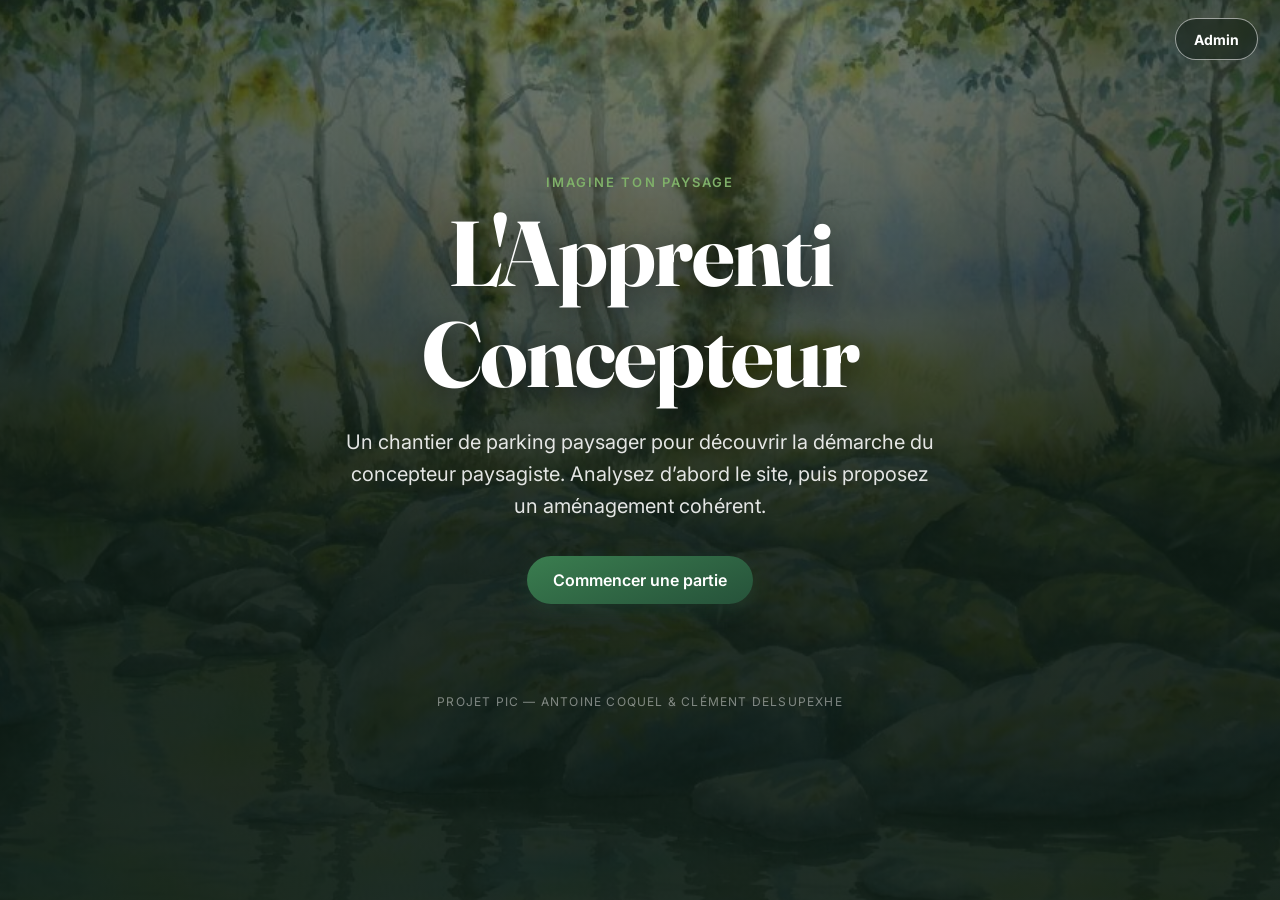
==== commit 888423c7: "Améliorer le catalogue, le barème et le démarrage du jeu" ====
--- a/index.html
+++ b/index.html
@@ -57,12 +57,10 @@
 
         <div class="boutons-accueil">
             <button class="bouton bouton-principal" id="bouton-jouer">
-                Commencer la partie
-            </button>
-
-            <button class="bouton bouton-fantome" id="bouton-regles">
-                Comment jouer&nbsp;?
-            </button>
+                Commencer une partie
+            </button>
+
+
         </div>
 
         <p class="meilleur-score" id="meilleur-score"></p>
@@ -76,332 +74,12 @@
 </section>
 
 
-<!-- ==========================================================
-     ECRAN 2 — LE JEU
-     ========================================================== -->
-
-<section class="ecran ecran-jeu" id="ecran-jeu">
-
-    <header class="barre-haute">
-
-        <div class="barre-haute-gauche">
-            <div class="ligne-pastilles">
-                <span class="pastille-mission" id="numero-mission">Chantier Parking</span>
-                <span class="pastille-phase" id="phase-mission">Analyse</span>
-            </div>
-            <h2 id="titre-mission">Chargement…</h2>
-        </div>
-
-        <div class="barre-haute-droite">
-            <button class="bouton-icone" id="bouton-retour-etape" type="button"
-                    title="Retour à l’étape précédente" aria-label="Retour à l’étape précédente">←</button>
-            <div class="compteur-score">
-                <span class="compteur-label">Score</span>
-                <strong id="score-courant">0</strong>
-            </div>
-            <button class="bouton-icone" id="bouton-plein-ecran"
-                    title="Plein écran" aria-label="Passer en plein écran">⛶</button>
-        </div>
-
-    </header>
-
-    <div class="jauge-etapes" id="jauge-etapes" aria-hidden="true"></div>
-
-    <main class="plateau">
-
-        <!-- ---------- Colonne de gauche : le site ---------- -->
-        <section class="colonne-site">
-
-            <div class="fiche-chantier">
-
-                <p class="brief" id="brief-mission"></p>
-
-                <div class="conditions" id="conditions-mission"></div>
-
-                <p class="instruction-phase" id="instruction-phase"></p>
-                <button class="bouton bouton-lien" id="bouton-indices-parking" type="button">
-                    Revoir les indices du site
-                </button>
-
-            </div>
-
-            <div class="scene" id="scene">
-
-                <!-- Vue réelle du chantier : aucune modification graphique n'est appliquée. -->
-                <img class="scene-photo" id="scene-photo"
-                     src="image/jardintest.jpg"
-                     alt="Vue réelle du site à aménager">
-
-                <!-- Couche vectorielle du projet parking.
-                     Le fond satellite reste inchangé : seules les formes sont dessinées par-dessus. -->
-                <div class="scene-qgis"
-                     id="scene-qgis"
-                     aria-hidden="true"></div>
-
-                <!-- Les boutons sont générés automatiquement selon les vues disponibles
-                     pour chaque chantier : vue aérienne, vue piétonne, etc. -->
-                <div class="scene-outils" id="scene-outils"
-                     role="group" aria-label="Changer le point de vue du chantier"></div>
-
-                <div class="scene-hotspots" id="scene-hotspots" aria-label="Points d’analyse"></div>
-
-                <!-- Chantier Parking, phase Aménagement : rendu composé sur
-                     l’orthophoto et repères de plantation. -->
-                <canvas class="scene-rendu" id="scene-rendu"
-                        aria-label="Vue aérienne de votre aménagement"></canvas>
-                <div class="scene-arbres" id="scene-arbres"></div>
-            </div>
-
-        </section>
-
-        <!-- ---------- Colonne de droite : analyse du parking ---------- -->
-        <aside class="panneau-phase panneau-analyse" id="panneau-analyse">
-
-            <div class="panneau-phase-tete">
-                <p class="sur-titre">Chantier Parking</p>
-                <h3>Analyse du site</h3>
-            </div>
-
-            <p class="panneau-phase-intro">
-                Explorez les trois vues et touchez les yeux placés sur les images.
-                Chaque point révèle une information utile pour préparer l’aménagement.
-            </p>
-
-            <div class="analyse-compteur">
-                <strong id="analyse-compteur">0 / 5</strong>
-                <span>éléments analysés</span>
-            </div>
-
-            <div class="analyse-liste" id="analyse-liste"></div>
-
-            <div class="indice-global">
-                <strong>Indice</strong>
-                <p id="indice-global">Commencez par la vue aérienne pour comprendre l’organisation générale du site.</p>
-            </div>
-
-            <button class="bouton bouton-principal bouton-bloc"
-                    id="bouton-passer-amenagement" disabled>
-                Passer à l’aménagement →
-            </button>
-
-        </aside>
-
-        <!-- ---------- Colonne de droite : aperçu de l'aménagement ---------- -->
-        <aside class="panneau-phase panneau-amenagement" id="panneau-amenagement">
-
-            <div class="panneau-phase-tete">
-                <p class="sur-titre">Chantier Parking</p>
-                <h3>Aménagement</h3>
-            </div>
-
-            <p class="panneau-phase-intro">
-                Le projet est dessiné sur la même photo aérienne que le rendu réaliste.
-                Les voies, les places et les plantations sont représentées par des couches vectorielles à l’échelle.
-            </p>
-
-            <div class="amenagement-resume amenagement-qgis-resume">
-                <span>✓ Même tracé que dans le rendu réaliste</span>
-                <span>✓ Places standard : 2,50 × 5,00 m</span>
-                <span>✓ Voies de circulation : 6,00 m</span>
-                <span>✓ Noue végétalisée au sud</span>
-            </div>
-
-            <div class="legende-qgis" aria-label="Légende du plan">
-                <span><i class="legende-symbole legende-voie"></i> Circulation</span>
-                <span><i class="legende-symbole legende-place"></i> Place perméable</span>
-                <span><i class="legende-symbole legende-plantation"></i> Plantation</span>
-                <span><i class="legende-symbole legende-noue"></i> Noue</span>
-            </div>
-
-            <button class="bouton bouton-principal bouton-bloc" id="bouton-rendu-parking">
-                Voir le rendu réaliste →
-            </button>
-
-        </aside>
-
-        <aside class="panneau-phase" id="panneau-rendu-parking">
-
-            <div class="panneau-phase-tete">
-                <p class="sur-titre">Chantier Parking</p>
-                <h3>Rendu interactif</h3>
-            </div>
-
-            <button class="bouton bouton-fantome bouton-bloc" id="bouton-retour-qgis">
-                Retour au plan QGIS
-            </button>
-
-            <p class="panneau-phase-intro">
-                Choisissez les revêtements. Sur la vue aérienne, touchez un repère A
-                pour choisir un arbre ou un repère V pour choisir des vivaces. Consultez la fiche avant de planter.
-            </p>
-
-            <div class="choix-bloc">
-                <label class="filtre-titre" for="choix-voie">Revêtement des voies</label>
-                <select class="choix-menu" id="choix-voie"></select>
-            </div>
-
-            <div class="choix-bloc">
-                <label class="filtre-titre" for="choix-places">Revêtement des places</label>
-                <select class="choix-menu" id="choix-places"></select>
-            </div>
-
-            <div class="choix-bloc">
-                <p class="compteur-plantations" id="compteur-plantations" aria-live="polite"></p>
-                <label class="filtre-titre" for="choix-plantation" id="libelle-plantation">Plantation</label>
-                <p class="emplacement-courant" id="emplacement-courant"></p>
-                <div class="champ-recherche">
-                    <span class="loupe" aria-hidden="true">⌕</span>
-                    <input type="search" id="recherche-plantation"
-                           placeholder="Rechercher une plante…"
-                           aria-label="Rechercher une plante">
-                </div>
-                <select class="choix-menu" id="choix-plantation" aria-describedby="emplacement-courant"></select>
-                <div class="fiche-plantation" id="fiche-plantation" aria-live="polite"></div>
-                <button class="bouton bouton-fantome bouton-bloc" id="bouton-planter" type="button" disabled>
-                    Planter à cet emplacement
-                </button>
-            </div>
-
-            <button class="bouton bouton-principal bouton-bloc" id="bouton-valider-parking" disabled>
-                Valider l’aménagement
-            </button>
-
-        </aside>
-
-    </main>
-
-</section>
-
-
-<!-- ==========================================================
-     ECRAN 3 — BILAN FINAL / SCOREBOARD
-     ========================================================== -->
-
-<section class="ecran ecran-bilan" id="ecran-bilan">
-
-    <div class="bilan-contenu">
-
-        <p class="sur-titre">Fin de la mission</p>
-        <h2 id="bilan-rang">—</h2>
-        <p class="bilan-sous-titre" id="bilan-sous-titre"></p>
-
-        <div class="bilan-chiffres">
-            <div class="chiffre">
-                <strong id="bilan-score">0</strong>
-                <span>points</span>
-            </div>
-            <div class="chiffre">
-                <strong id="bilan-pourcent">0 %</strong>
-                <span>de réussite</span>
-            </div>
-            <div class="chiffre">
-                <strong id="bilan-etoiles">0</strong>
-                <span>étoiles / 6</span>
-            </div>
-        </div>
-
-        <figure class="bilan-rendu" id="bilan-rendu">
-            <canvas id="bilan-rendu-canvas"
-                    aria-label="Vue aérienne de votre parking"></canvas>
-            <canvas id="bilan-rendu-pieton"
-                    aria-label="Votre parking vu depuis l’accès"></canvas>
-            <figcaption>Votre parking, vu du ciel et depuis l’accès</figcaption>
-        </figure>
-
-        <table class="tableau-bilan">
-            <thead>
-                <tr>
-                    <th>Chantier</th>
-                    <th>Score</th>
-                    <th>Étoiles</th>
-                </tr>
-            </thead>
-            <tbody id="bilan-lignes"></tbody>
-        </table>
-
-        <div class="bloc-classement">
-
-            <h3>Tableau des scores</h3>
-
-            <form class="form-classement" id="form-classement">
-                <input type="text" id="nom-joueur" maxlength="14"
-                       placeholder="Votre prénom" aria-label="Votre prénom">
-                <button class="bouton bouton-principal" type="submit">
-                    Enregistrer
-                </button>
-            </form>
-
-            <ol class="classement" id="classement"></ol>
-
-        </div>
-
-        <div class="boutons-bilan">
-            <button class="bouton bouton-fantome" id="bouton-revoir">
-                Revoir le détail du chantier
-            </button>
-
-            <button class="bouton bouton-fantome" id="bouton-retour-accueil">
-                Retour à l'accueil
-            </button>
-
-            <button class="bouton bouton-principal" id="bouton-rejouer">
-                Rejouer
-            </button>
-        </div>
-
-    </div>
-
-</section>
-
-
-<!-- ==========================================================
-     FENETRES (résultat de chantier, règles, détail)
-     ========================================================== -->
-
-<div class="voile" id="voile-resultat" role="dialog" aria-modal="true"
-     aria-labelledby="resultat-titre">
-
-    <div class="fenetre fenetre-resultat">
-
-        <p class="sur-titre" id="resultat-etiquette">Chantier terminé</p>
-        <h2 id="resultat-titre">Bravo !</h2>
-
-        <div class="etoiles" id="resultat-etoiles" aria-hidden="true"></div>
-
-        <canvas class="rendu-resultat" id="resultat-rendu"
-                aria-label="Vue aérienne de votre parking"></canvas>
-        <canvas class="rendu-resultat" id="resultat-rendu-pieton"
-                aria-label="Votre parking vu depuis l’accès"></canvas>
-
-        <p class="resultat-points">
-            <strong id="resultat-score">0</strong>
-            <span id="resultat-max">/ 560 points</span>
-        </p>
-
-        <div class="detail-plantes" id="resultat-detail"></div>
-
-        <p class="conseil" id="resultat-conseil"></p>
-
-        <button class="bouton bouton-fantome bouton-bloc" id="bouton-retour-resultat" type="button">
-            ← Retour à mes choix
-        </button>
-
-        <button class="bouton bouton-principal bouton-bloc" id="bouton-suite">
-            Voir mon bilan →
-        </button>
-
-    </div>
-
-</div>
-
-
-<div class="voile" id="voile-regles" role="dialog" aria-modal="true"
-     aria-labelledby="regles-titre">
-
-    <div class="fenetre">
-
-        <p class="sur-titre">Règles du jeu</p>
-        <h2 id="regles-titre">Le métier en 3 gestes</h2>
+<section class="ecran ecran-regles" id="ecran-regles" aria-labelledby="regles-titre">
+
+    <div class="regles-contenu">
+
+        <p class="sur-titre">Avant de commencer</p>
+        <h2 id="regles-titre" tabindex="-1">Comment jouer ?</h2>
 
         <ol class="liste-regles">
             <li>
@@ -416,17 +94,364 @@
             </li>
             <li>
                 <strong>Choisir les végétaux.</strong>
-                Plantez les arbres de la bande centrale et de la noue. Choisissez des vivaces pour le bord du parking et la noue. Consultez les fiches pour vérifier si les plantes conviennent.
+                Plantez les arbres de la bande centrale et de la noue. Choisissez les plantes des cinq zones de vivaces, trois en bordure et deux dans la noue. Consultez les fiches pour vérifier si les plantes conviennent.
             </li>
         </ol>
 
-        <button class="bouton bouton-principal bouton-bloc" id="bouton-fermer-regles">
-            C'est compris
+        <p class="regles-score">La mission est notée sur 5 000 points. Les végétaux représentent 4 000 points, les voies 500 et les places 500. Consulte les besoins des plantes et les indices du terrain avant de choisir.</p>
+        <button class="bouton bouton-principal bouton-bloc" id="bouton-demarrer-analyse" type="button">
+            J’ai compris, commencer l’analyse
+        </button>
+        <button class="bouton bouton-fantome bouton-bloc" id="bouton-retour-regles" type="button">
+            Retour à l’accueil
+        </button>
+
+    </div>
+
+</section>
+
+<!-- ==========================================================
+     ECRAN 2 — LE JEU
+     ========================================================== -->
+
+<section class="ecran ecran-jeu" id="ecran-jeu">
+
+    <header class="barre-haute">
+
+        <div class="barre-haute-gauche">
+            <div class="ligne-pastilles">
+                <span class="pastille-mission" id="numero-mission">Chantier Parking</span>
+                <span class="pastille-phase" id="phase-mission">Analyse</span>
+            </div>
+            <h2 id="titre-mission">Chargement…</h2>
+        </div>
+
+        <div class="barre-haute-droite">
+            <button class="bouton-icone" id="bouton-retour-etape" type="button"
+                    title="Retour à l’étape précédente" aria-label="Retour à l’étape précédente">←</button>
+            <div class="compteur-score">
+                <span class="compteur-label">Score</span>
+                <strong id="score-courant">0</strong>
+            </div>
+            <button class="bouton-icone" id="bouton-plein-ecran"
+                    title="Plein écran" aria-label="Passer en plein écran">⛶</button>
+        </div>
+
+    </header>
+
+    <div class="jauge-etapes" id="jauge-etapes" aria-hidden="true"></div>
+
+    <main class="plateau">
+
+        <!-- ---------- Colonne de gauche : le site ---------- -->
+        <section class="colonne-site">
+
+            <div class="fiche-chantier">
+
+                <p class="brief" id="brief-mission"></p>
+
+                <div class="conditions" id="conditions-mission"></div>
+
+                <p class="instruction-phase" id="instruction-phase"></p>
+                <button class="bouton bouton-lien" id="bouton-indices-parking" type="button">
+                    Revoir les indices du site
+                </button>
+
+            </div>
+
+            <div class="scene" id="scene">
+
+                <!-- Vue réelle du chantier : aucune modification graphique n'est appliquée. -->
+                <img class="scene-photo" id="scene-photo"
+                     src="image/jardintest.jpg"
+                     alt="Vue réelle du site à aménager">
+
+                <!-- Couche vectorielle du projet parking.
+                     Le fond satellite reste inchangé : seules les formes sont dessinées par-dessus. -->
+                <div class="scene-qgis"
+                     id="scene-qgis"
+                     aria-hidden="true"></div>
+
+                <!-- Les boutons sont générés automatiquement selon les vues disponibles
+                     pour chaque chantier : vue aérienne, vue piétonne, etc. -->
+                <div class="scene-outils" id="scene-outils"
+                     role="group" aria-label="Changer le point de vue du chantier"></div>
+
+                <div class="scene-hotspots" id="scene-hotspots" aria-label="Points d’analyse"></div>
+
+                <!-- Chantier Parking, phase Aménagement : rendu composé sur
+                     l’orthophoto et repères de plantation. -->
+                <canvas class="scene-rendu" id="scene-rendu"
+                        aria-label="Vue aérienne de votre aménagement"></canvas>
+                <div class="scene-arbres" id="scene-arbres"></div>
+            </div>
+
+        </section>
+
+        <!-- ---------- Colonne de droite : analyse du parking ---------- -->
+        <aside class="panneau-phase panneau-analyse" id="panneau-analyse">
+
+            <div class="panneau-phase-tete">
+                <p class="sur-titre">Chantier Parking</p>
+                <h3>Analyse du site</h3>
+            </div>
+
+            <p class="panneau-phase-intro">
+                Explorez les trois vues et touchez les yeux placés sur les images.
+                Chaque point révèle une information utile pour préparer l’aménagement.
+            </p>
+
+            <div class="analyse-compteur">
+                <strong id="analyse-compteur">0 / 5</strong>
+                <span>éléments analysés</span>
+            </div>
+
+            <div class="analyse-liste" id="analyse-liste"></div>
+
+            <div class="indice-global">
+                <strong>Indice</strong>
+                <p id="indice-global">Commencez par la vue aérienne pour comprendre l’organisation générale du site.</p>
+            </div>
+
+            <button class="bouton bouton-principal bouton-bloc"
+                    id="bouton-passer-amenagement" disabled>
+                Passer à l’aménagement →
+            </button>
+
+        </aside>
+
+        <!-- ---------- Colonne de droite : aperçu de l'aménagement ---------- -->
+        <aside class="panneau-phase panneau-amenagement" id="panneau-amenagement">
+
+            <div class="panneau-phase-tete">
+                <p class="sur-titre">Chantier Parking</p>
+                <h3>Aménagement</h3>
+            </div>
+
+            <p class="panneau-phase-intro">
+                Le projet est dessiné sur la même photo aérienne que le rendu réaliste.
+                Les voies, les places et les plantations sont représentées par des couches vectorielles à l’échelle.
+            </p>
+
+            <div class="amenagement-resume amenagement-qgis-resume">
+                <span>✓ Même tracé que dans le rendu réaliste</span>
+                <span>✓ Places standard : 2,50 × 5,00 m</span>
+                <span>✓ Voies de circulation : 6,00 m</span>
+                <span>✓ Noue végétalisée au sud</span>
+            </div>
+
+            <div class="legende-qgis" aria-label="Légende du plan">
+                <span><i class="legende-symbole legende-voie"></i> Circulation</span>
+                <span><i class="legende-symbole legende-place"></i> Place perméable</span>
+                <span><i class="legende-symbole legende-plantation"></i> Plantation</span>
+                <span><i class="legende-symbole legende-noue"></i> Noue</span>
+            </div>
+
+            <button class="bouton bouton-principal bouton-bloc" id="bouton-rendu-parking">
+                Voir le rendu réaliste →
+            </button>
+
+        </aside>
+
+        <aside class="panneau-phase" id="panneau-rendu-parking">
+
+            <div class="panneau-phase-tete">
+                <p class="sur-titre">Chantier Parking</p>
+                <h3>Rendu interactif</h3>
+            </div>
+
+            <button class="bouton bouton-fantome bouton-bloc" id="bouton-retour-qgis">
+                Retour au plan QGIS
+            </button>
+
+            <p class="panneau-phase-intro">
+                Choisissez les revêtements. Sur la vue aérienne, touchez un repère A
+                pour choisir un arbre ou un repère V pour choisir des vivaces. Consultez les caractéristiques avant de planter. La correction apparaît au bilan final.
+            </p>
+
+            <div class="choix-bloc">
+                <label class="filtre-titre" for="choix-voie">Revêtement des voies</label>
+                <select class="choix-menu" id="choix-voie"></select>
+                <p class="note-bareme" id="avis-voie"></p>
+            </div>
+
+            <div class="choix-bloc">
+                <label class="filtre-titre" for="choix-places">Revêtement des places</label>
+                <select class="choix-menu" id="choix-places"></select>
+                <p class="note-bareme" id="avis-places"></p>
+            </div>
+
+            <div class="choix-bloc">
+                <p class="compteur-plantations" id="compteur-plantations" aria-live="polite"></p>
+                <label class="filtre-titre" for="choix-plantation" id="libelle-plantation">Plantation</label>
+                <p class="emplacement-courant" id="emplacement-courant"></p>
+                <div class="champ-recherche">
+                    <span class="loupe" aria-hidden="true">⌕</span>
+                    <input type="search" id="recherche-plantation"
+                           placeholder="Rechercher une plante…"
+                           aria-label="Rechercher une plante">
+                </div>
+                <p class="note-bareme" id="catalogue-origine">Catalogue Excel enrichi avec Floriscope.</p>
+                <select class="choix-menu" id="choix-plantation" aria-describedby="emplacement-courant"></select>
+                <div class="fiche-plantation" id="fiche-plantation" aria-live="polite"></div>
+                <button class="bouton bouton-fantome bouton-bloc" id="bouton-planter" type="button" disabled>
+                    Planter à cet emplacement
+                </button>
+            </div>
+
+            <details class="bareme-ecologie">
+                <summary>Comprendre la note sur 5 000</summary>
+                <ul>
+                    <li>Végétaux · exposition · 600 points</li>
+                    <li>Végétaux · sol et variations d’humidité · 1 400 points</li>
+                    <li>Diversité des espèces · 1 000 points</li>
+                    <li>Floraisons utiles de mars à septembre · 500 points</li>
+                    <li>Ressources pour les pollinisateurs · 500 points</li>
+                    <li>Revêtement des voies · 500 points</li>
+                    <li>Revêtement des places · 500 points</li>
+                </ul>
+                <p>Les répétitions réduisent la diversité. Changer de variété au sein d’une espèce ne crée pas une nouvelle espèce. Les arbres comptent pour 70 % de l’adaptation et de la diversité, les vivaces pour 30 %.</p>
+                <p>Les bonus écologiques concernent uniquement les plantes adaptées à leur emplacement. Vise au moins 7 plantations utiles aux pollinisateurs et une ressource florale chaque mois de mars à septembre.</p>
+                <p>La diversité tient compte du nombre d’espèces et de l’équilibre de leurs effectifs. Le maximum demande une espèce différente à chaque emplacement. Les secteurs de vivaces comptent comme des unités de plantation, sans estimation de leur surface.</p>
+                <p>Information non documentée ne signifie pas absence d’intérêt écologique. Aucun bonus n’est inventé. Ce barème pédagogique n’est pas une mesure scientifique de biodiversité.</p>
+                <p>Les revêtements représentent 1 000 points, avec 500 pour les voies et 500 pour les places. Les végétaux représentent 4 000 points. Compare leur perméabilité et leur comportement en circulation ou en stationnement. Les coefficients du jeu ne sont pas des mesures hydrauliques.</p>
+                <p>Le sol doit convenir aux deux états annoncés pour la zone. Une adaptation partielle diminue la note et ne donne pas de bonus écologique.</p>
+                <p>3 étoiles dès 4 900 points · 2 dès 4 500 · 1 dès 3 750. Chaque critère est calculé avant un arrondi vers le bas, pour conserver les petites différences. L’analyse du site prépare le projet sans ajouter de points.</p>
+            </details>
+            <button class="bouton bouton-principal bouton-bloc" id="bouton-valider-parking" disabled>
+                Valider l’aménagement
+            </button>
+
+        </aside>
+
+    </main>
+
+</section>
+
+
+<!-- ==========================================================
+     ECRAN 3 — BILAN FINAL / SCOREBOARD
+     ========================================================== -->
+
+<section class="ecran ecran-bilan" id="ecran-bilan">
+
+    <div class="bilan-contenu">
+
+        <p class="sur-titre">Fin de la mission</p>
+        <h2 id="bilan-rang">—</h2>
+        <p class="bilan-sous-titre" id="bilan-sous-titre"></p>
+
+        <div class="bilan-chiffres">
+            <div class="chiffre">
+                <strong id="bilan-score">0</strong>
+                <span>points / 5 000</span>
+            </div>
+            <div class="chiffre">
+                <strong id="bilan-pourcent">0 %</strong>
+                <span>de réussite</span>
+            </div>
+            <div class="chiffre">
+                <strong id="bilan-etoiles">0</strong>
+                <span>étoiles / 3</span>
+            </div>
+        </div>
+
+        <figure class="bilan-rendu" id="bilan-rendu">
+            <canvas id="bilan-rendu-canvas"
+                    aria-label="Vue aérienne de votre parking"></canvas>
+            <canvas id="bilan-rendu-pieton"
+                    aria-label="Votre parking vu depuis l’accès"></canvas>
+            <figcaption>Votre parking, vu du ciel et depuis l’accès</figcaption>
+        </figure>
+
+        <table class="tableau-bilan">
+            <thead>
+                <tr>
+                    <th>Chantier</th>
+                    <th>Score</th>
+                    <th>Étoiles</th>
+                </tr>
+            </thead>
+            <tbody id="bilan-lignes"></tbody>
+        </table>
+
+        <div class="bloc-classement">
+
+            <h3>Tableau des scores · barème écologique / 5 000</h3>
+
+            <form class="form-classement" id="form-classement">
+                <input type="text" id="nom-joueur" maxlength="14"
+                       placeholder="Votre prénom" aria-label="Votre prénom">
+                <button class="bouton bouton-principal" type="submit">
+                    Enregistrer
+                </button>
+            </form>
+
+            <ol class="classement" id="classement"></ol>
+
+        </div>
+
+        <div class="boutons-bilan">
+            <button class="bouton bouton-fantome" id="bouton-revoir">
+                Revoir le détail du chantier
+            </button>
+
+            <button class="bouton bouton-fantome" id="bouton-retour-accueil">
+                Retour à l'accueil
+            </button>
+
+            <button class="bouton bouton-principal" id="bouton-rejouer">
+                Rejouer
+            </button>
+        </div>
+
+    </div>
+
+</section>
+
+
+<!-- ==========================================================
+     FENETRES (résultat de chantier, règles, détail)
+     ========================================================== -->
+
+<div class="voile" id="voile-resultat" role="dialog" aria-modal="true"
+     aria-labelledby="resultat-titre">
+
+    <div class="fenetre fenetre-resultat">
+
+        <p class="sur-titre" id="resultat-etiquette">Chantier terminé</p>
+        <h2 id="resultat-titre">Bravo !</h2>
+
+        <div class="etoiles" id="resultat-etoiles" aria-hidden="true"></div>
+
+        <canvas class="rendu-resultat" id="resultat-rendu"
+                aria-label="Vue aérienne de votre parking"></canvas>
+        <canvas class="rendu-resultat" id="resultat-rendu-pieton"
+                aria-label="Votre parking vu depuis l’accès"></canvas>
+
+        <p class="resultat-points">
+            <strong id="resultat-score">0</strong>
+            <span id="resultat-max">/ 5 000 points</span>
+        </p>
+
+        <div class="detail-plantes" id="resultat-detail"></div>
+
+        <p class="conseil" id="resultat-conseil"></p>
+
+        <button class="bouton bouton-fantome bouton-bloc" id="bouton-retour-resultat" type="button">
+            ← Retour à mes choix
+        </button>
+
+        <button class="bouton bouton-principal bouton-bloc" id="bouton-suite">
+            Voir mon bilan →
         </button>
 
     </div>
 
 </div>
+
+
+
 
 
 <div class="voile" id="voile-detail" role="dialog" aria-modal="true">
--- a/style.css
+++ b/style.css
@@ -2122,3 +2122,25 @@
 }
 
 .bilan-rendu canvas + canvas { margin-top: 12px; }
+
+/* Barème écologique et ressources florales */
+.bareme-ecologie { margin: 1rem 0; padding: 1rem; background: #eef4e8; border-radius: 14px; }
+.bareme-ecologie summary { cursor: pointer; font-weight: 700; color: #24523c; }
+.bareme-ecologie ul { padding-left: 1.2rem; }
+.bareme-ecologie p, .note-bareme { font-size: .85rem; line-height: 1.55; color: #536759; }
+.fiche-plantation small { display: block; margin-top: .35rem; }
+.calendrier-floraison { display: grid; grid-template-columns: repeat(6, minmax(0, 1fr)); gap: .35rem; margin: 1rem 0; }
+.mois-floraison { text-align: center; padding: .4rem .1rem; border: 1px solid #c2cfc2; border-radius: 6px; color: #5a655b; }
+.mois-floraison.est-couvert { background: #24583d; color: white; font-weight: 700; }
+.ligne-detail b small { display: block; font-size: .65rem; font-weight: normal; }
+
+.bilan-familles { display: grid; grid-template-columns: repeat(2, minmax(0, 1fr)); gap: .6rem; margin: 1rem 0; }
+.bilan-familles > div { display: grid; gap: .3rem; padding: .8rem; border-radius: 10px; background: #eef4e8; }
+.bilan-familles span { font-weight: 700; color: #24523c; }
+
+/* Étape de prise en main avant chaque nouvelle partie */
+.ecran-regles { background: var(--sable); padding: clamp(20px, 5vw, 64px) 16px; align-items: center; justify-content: center; }
+.regles-contenu { width: 100%; max-width: 720px; padding: clamp(24px, 4vw, 40px); border-radius: 26px; background: var(--papier); box-shadow: var(--ombre-forte); }
+.regles-contenu h2 { font-size: clamp(28px, 4vw, 38px); margin-bottom: 16px; }
+.regles-contenu .bouton { margin-top: 12px; }
+.regles-score { margin-top: 20px; line-height: 1.6; color: #536759; }
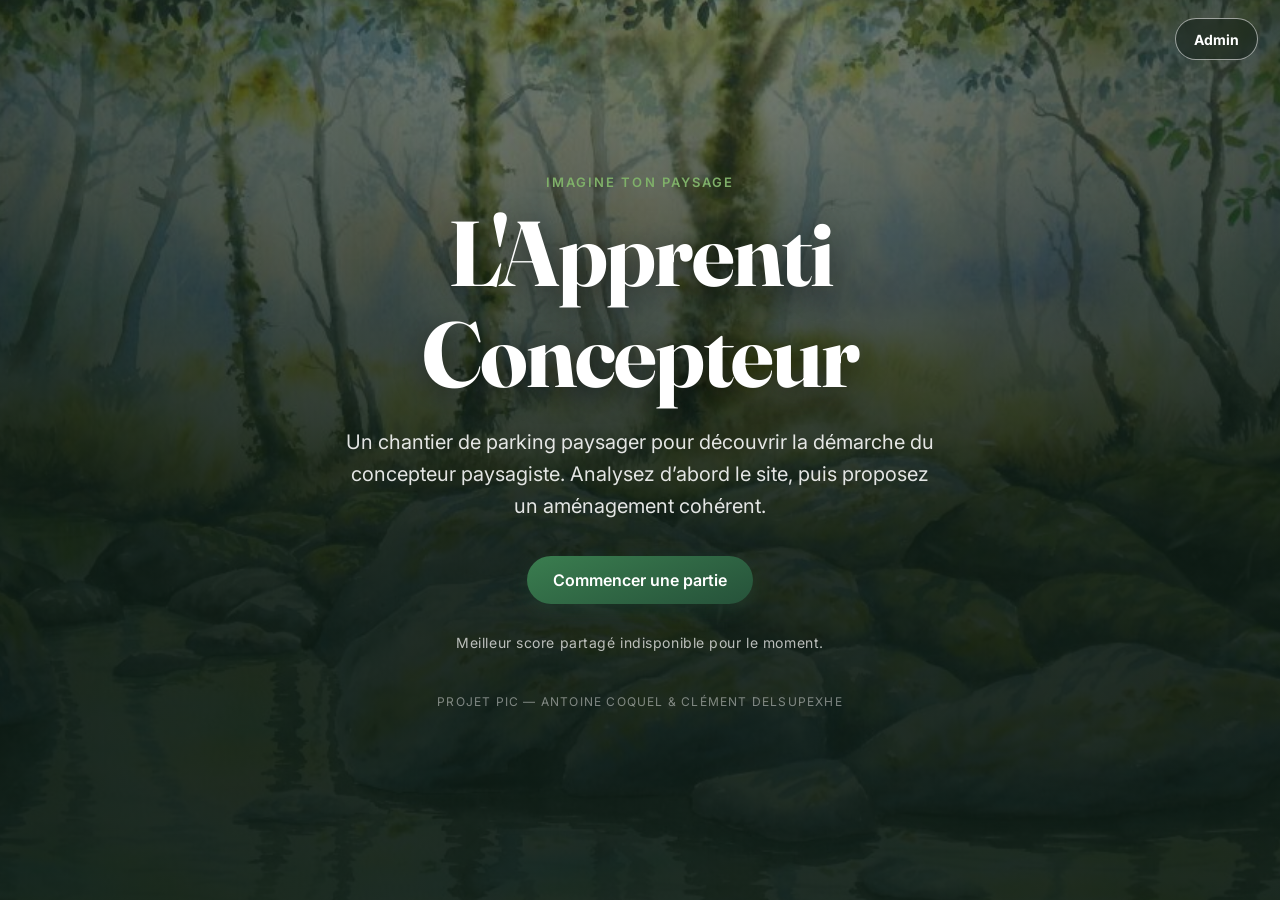
==== commit 356a8df2: "Partager les scores entre appareils avec Supabase" ====
--- a/index.html
+++ b/index.html
@@ -377,17 +377,26 @@
 
         <div class="bloc-classement">
 
-            <h3>Tableau des scores · barème écologique / 5 000</h3>
+            <h3 id="titre-classement">Classement des joueurs</h3>
+            <p class="notice-scores" id="notice-scores"></p>
 
             <form class="form-classement" id="form-classement">
-                <input type="text" id="nom-joueur" maxlength="14"
-                       placeholder="Votre prénom" aria-label="Votre prénom">
-                <button class="bouton bouton-principal" type="submit">
-                    Enregistrer
+                <input type="text" id="nom-joueur" maxlength="30" required
+                       placeholder="Prénom ou pseudo" aria-label="Prénom ou pseudo"
+                       autocomplete="off" aria-describedby="notice-scores">
+                <button class="bouton bouton-principal" type="submit" id="enregistrer-score">
+                    Enregistrer mon score
                 </button>
             </form>
 
-            <ol class="classement" id="classement"></ol>
+            <p class="statut-scores" id="statut-enregistrement" role="status" aria-live="polite"></p>
+            <div class="actions-classement">
+                <button type="button" class="bouton bouton-fantome" id="actualiser-classement">Actualiser</button>
+                <p class="statut-scores" id="statut-classement" role="status" aria-live="polite"></p>
+            </div>
+            <p class="classement-vide" id="classement-vide" hidden>Aucun score enregistré pour le moment.</p>
+            <ol class="classement" id="classement" aria-label="Joueurs classés par score global décroissant"></ol>
+            <button type="button" class="bouton bouton-fantome" id="plus-classement" hidden>Voir les résultats suivants</button>
 
         </div>
 
@@ -560,6 +569,8 @@
 <script src="rendu-parking.js"></script>
 <script src="qgis/parking_local_a_recaler/parking-qgis.js"></script>
 <script src="rendu-pieton.js"></script>
+<script src="config-scores.js"></script>
+<script src="scores.js"></script>
 <script src="script.js"></script>
 <script src="parking-amenagement.js"></script>
 
--- a/style.css
+++ b/style.css
@@ -2144,3 +2144,21 @@
 .regles-contenu h2 { font-size: clamp(28px, 4vw, 38px); margin-bottom: 16px; }
 .regles-contenu .bouton { margin-top: 12px; }
 .regles-score { margin-top: 20px; line-height: 1.6; color: #536759; }
+
+/* Classement partagé : nom et score global uniquement. */
+[hidden] { display: none !important; }
+.notice-scores, .statut-scores { font-size: 14px; line-height: 1.6; color: rgba(255,255,255,.8); }
+.notice-scores { margin: 0 0 18px; }
+.statut-scores { min-height: 1.6em; }
+.actions-classement { display: flex; align-items: center; gap: 14px; flex-wrap: wrap; margin: 12px 0; }
+.actions-classement .statut-scores { flex: 1 1 200px; text-align: left; margin: 0; }
+.classement .qui { min-width: 0; overflow-wrap: anywhere; }
+.classement .pts { flex-shrink: 0; }
+.classement .pts small { font-family: var(--texte); font-size: 12px; font-weight: 400; }
+#plus-classement { margin-top: 16px; }
+#enregistrer-score:disabled, #actualiser-classement:disabled, #plus-classement:disabled { opacity: .6; cursor: wait; }
+@media (max-width: 560px) {
+    .form-classement { flex-direction: column; }
+    .bloc-classement { padding: 18px 14px; }
+    .classement li { gap: 8px; font-size: 14px; }
+}
